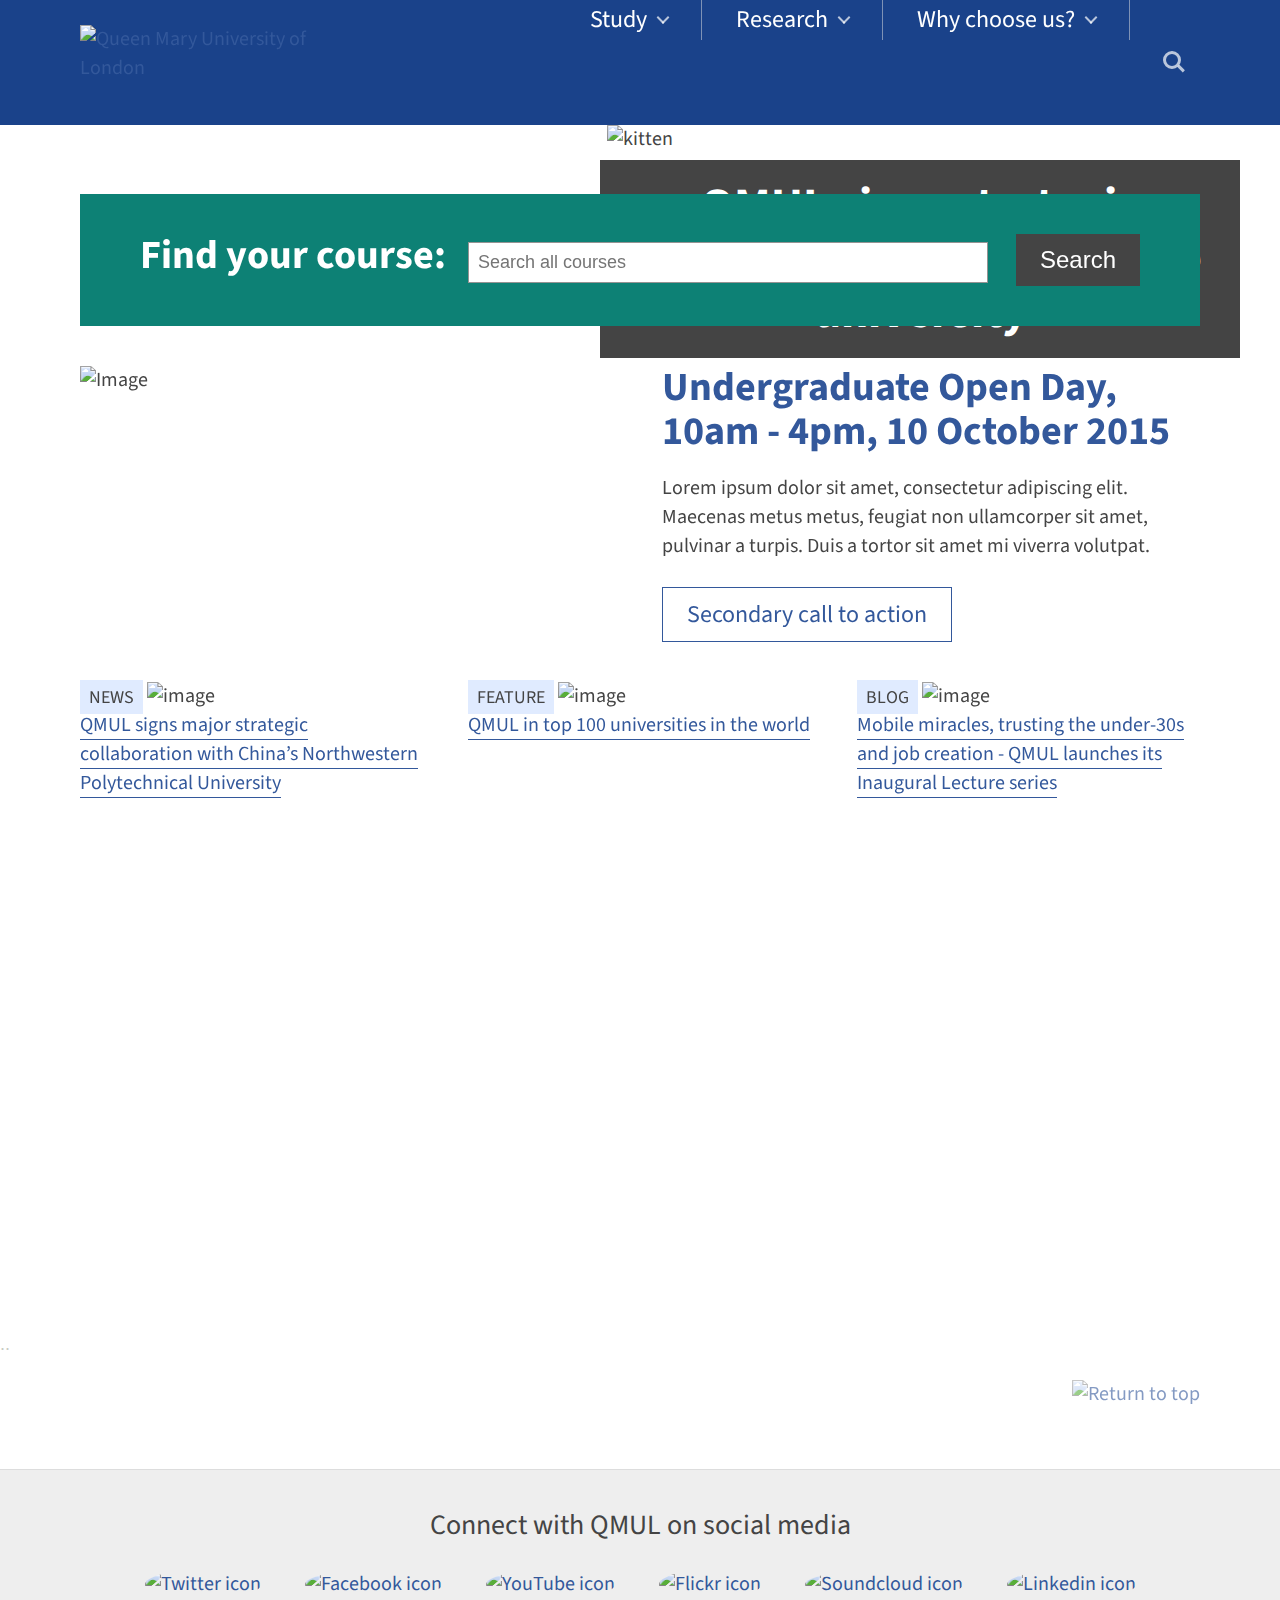
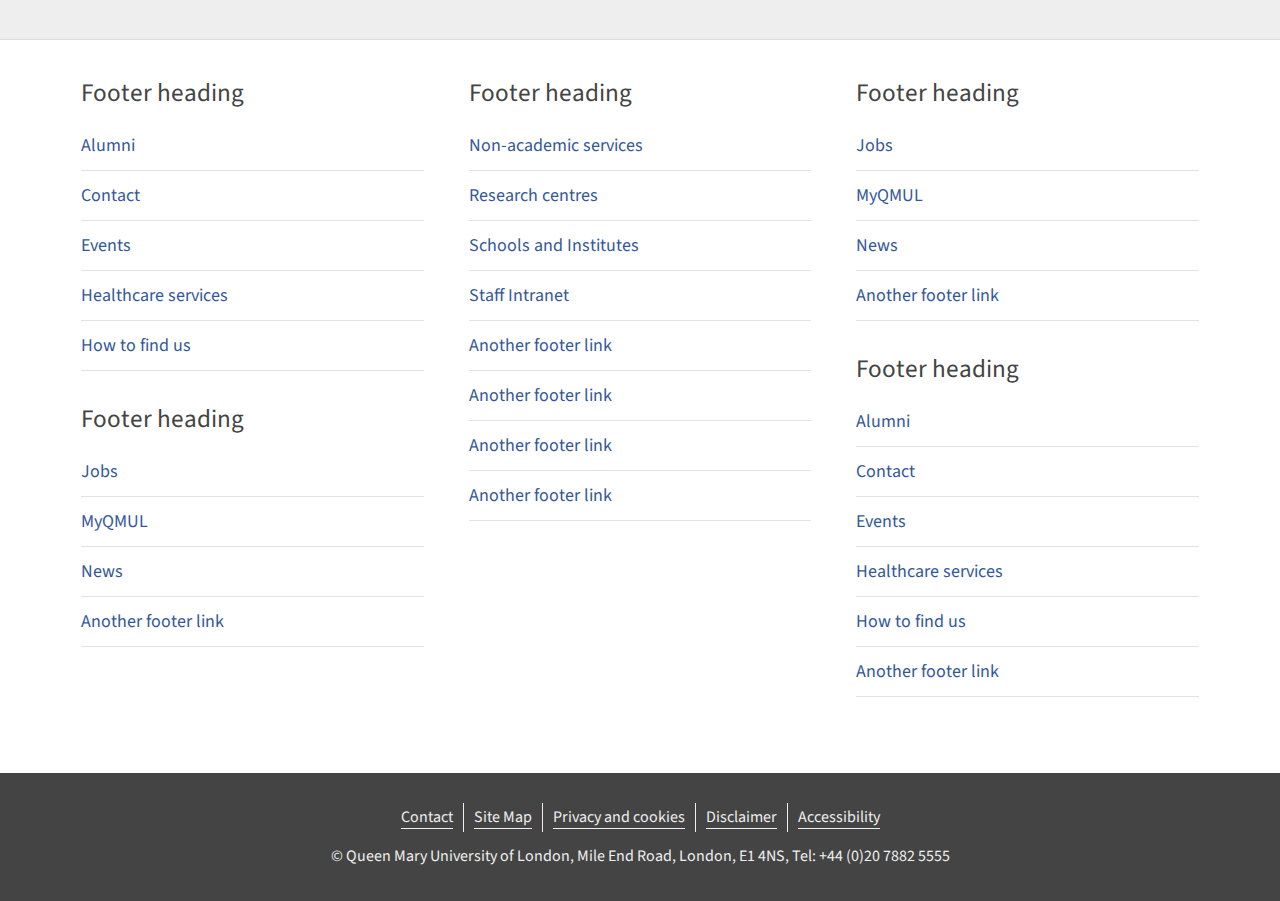
==== homepage.html @ b369ef47 "Latest uploads" ====
<!doctype html>
<html lang="en" class="no-js">
<head>
	<meta charset="UTF-8">
	<meta name="viewport" content="width=device-width, initial-scale=1">
    <link rel="stylesheet" href="css/style.css">
    <link href='http://fonts.googleapis.com/css?family=Source+Sans+Pro' rel='stylesheet' type='text/css'>
	<script src="js/modernizr.js"></script> <!-- Modernizr -->
	<title>Homepage (SASS)</title>
    <script type="text/javascript">
		function toggleDiv(divId) {
		   $("#"+divId).toggle();
		}
	</script>
</head>
<body class="nav-is-fixed">
	<header class="cd-main-header">
        <a class="cd-logo" href="http://www.qmul.ac.uk"><img src="http://www.qmul.ac.uk/assets2012/images/logo.png" alt="Queen Mary University of London" /></a>
        <ul class="cd-header-buttons">
            <li><a class="cd-search-trigger" href="#cd-search">Search<span></span></a></li>
            <li><a class="cd-nav-trigger" href="#cd-primary-nav">Menu<span></span></a></li>
        </ul>
	</header>
    
    <section class="home-hero-image">
        <img src="images/hero-1.jpg" alt="kitten" />
        <div class="overlay">
            <h1><a href="#">QMUL signs strategic collaboration with Chinese university</a></h1>
        </div>
    </section>

	<main class="cd-main-content">
		<div class="contentElement">
            <div class="content">
                
                <div class="row">
                    <div class="twelve column home-course-search highlight">
                        <h2>Find your course:</h2>
                        <form method="link" action="http://www.qmul.ac.uk/undergraduate/coursefinder/index.html">
                            <label for="ugsearch">Search courses:</label>
                            <input type="text" value="" placeholder="Search all courses" name="s" id="ugsearch" class="course-search" alt="Search all courses">
                            <input type="submit" value="Search" class="button">
                        </form>
                    </div>
                </div>
                
                <div class="row">
                    <div class="one-half column noPad">
                        <figure class="full-width noMargin">
                            <img src="images/primary-cta-1.jpg" alt="Image" class="noMargin" />
                        </figure>
                    </div>
                    <div class="one-half column noPad">
                        <h2><a href="#">Undergraduate Open Day, 10am - 4pm, 10 October 2015</a></h2>
                        <p>Lorem ipsum dolor sit amet, consectetur adipiscing elit. Maecenas metus metus, feugiat non ullamcorper sit amet, pulvinar a turpis. Duis a tortor sit amet mi viverra volutpat.</p>
                        <p><a href="#" class="button-secondary">Secondary call to action</a></p>
                    </div>
                </div>
                
                <div class="row home-news">
                    <div class="one-third column noPad">
                        <h3>News</h3>
                        <img src="images/landing-1.jpg" alt="image" />
                        <p><a href="#">QMUL signs major strategic collaboration with China’s Northwestern Polytechnical University</a></p>
                    </div>
                    <div class="one-third column noPad">
                        <h3>Feature</h3>
                        <img src="images/landing-2.jpg" alt="image" />
                        <p><a href="#">QMUL in top 100 universities in the world</a></p>
                    </div>
                    <div class="one-third column noPad">
                        <h3>Blog</h3>
                        <img src="images/landing-3.jpg" alt="image" />
                        <p><a href="#">Mobile miracles, trusting the under-30s and job creation - QMUL launches its Inaugural Lecture series</a></p>
                    </div>
                </div>
                
                <div class="row">
                    <div class="two-thirds column noPad">
                        <div class="contentVideo noFloat">
                            <div class="video-container">
                                <iframe width="960" height="540" title="A day in the life of Queen Mary" src="//www.youtube.com/embed/BMjLGLX5FTM?rel=0" allowfullscreen="allowfullscreen">Your browser does not support iframes.</iframe>
                            </div>
                        </div>
                    </div>
                    <div class="one-third column noPad">
                        
                    </div>
                </div>
                
                <div class="rtt">
                    <a class="scroll" href="#top"><img alt="Return to top" src="http://www.qmul.ac.uk/assets2013/images/top.png"></a>
                </div>
            </div>
        </div>
	</main>

	<div class="cd-overlay"></div>
    
	<nav class="cd-nav">
		<ul id="cd-primary-nav" class="cd-primary-nav is-fixed">
            
            <li class="has-children">
				<a href="content.html">Study</a>
				<ul class="cd-secondary-nav three-column-list is-hidden">
                    <li class="go-back"><a href="#0">Previous</a></li>
					<li class="see-all"><a href="content.html">Study subjects</a></li>
                    <li><a href="content.html">Astronomy and astrophysics</a></li>
                    <li><a href="content.html">Biological and biomedical sciences</a></li>
                    <li><a href="content.html">Business and management</a></li>
                    <li><a href="content.html">Chemical sciences</a></li>
                    <li><a href="content.html">Comparative literature</a></li>
                    <li><a href="content.html">Computer science</a></li>
                    <li><a href="content.html">Dentistry</a></li>
                    <li><a href="content.html">Design</a></li>
                    <li><a href="content.html">Drama</a></li>
                    <li><a href="content.html">Economics and finance</a></li>
                    <li><a href="content.html">Electronic engineering, telecommunications, music and audio systems</a></li>
                    <li><a href="content.html">Engineering</a></li>
                    <li><a href="content.html">English</a></li>
                    <li><a href="content.html">Film studies</a></li>
                    <li><a href="content.html">Geography and environmental science</a></li>
                    <li><a href="content.html">Global health</a></li>
                    <li><a href="content.html">History</a></li>
                    <li><a href="content.html">Information technology management for business</a></li>
                    <li><a href="content.html">Languages and cultures</a></li>
                    <li><a href="content.html">Law</a></li>
                    <li><a href="content.html">Linguistics</a></li>
                    <li><a href="content.html">Materials science and engineering</a></li>
                    <li><a href="content.html">Mathematical sciences</a></li>
                    <li><a href="content.html">Medicine</a></li>
                    <li><a href="content.html">Multimedia and arts technology</a></li>
                    <li><a href="content.html">Physics</a></li>
                    <li><a href="content.html">Politics and international relations</a></li>
                    <li><a href="content.html">Psychology and neuroscience</a></li>
                    <li><a href="content.html">Statistics</a></li>
				</ul>
			</li>
            
            <li class="has-children">
				<a href="content.html">Research</a>
				<ul class="cd-secondary-nav three-column-list is-hidden">
                    <li class="go-back"><a href="#0">Previous</a></li>
					<li class="see-all"><a href="content.html">Research subjects</a></li>
                    <li><a href="content.html">Astronomy and astrophysics</a></li>
                    <li><a href="content.html">Biological and biomedical sciences</a></li>
                    <li><a href="content.html">Business and management</a></li>
                    <li><a href="content.html">Chemical sciences</a></li>
                    <li><a href="content.html">Comparative literature</a></li>
                    <li><a href="content.html">Computer science</a></li>
                    <li><a href="content.html">Dentistry</a></li>
                    <li><a href="content.html">Design</a></li>
                    <li><a href="content.html">Drama</a></li>
                    <li><a href="content.html">Economics and finance</a></li>
                    <li><a href="content.html">Electronic engineering, telecommunications, music and audio systems</a></li>
                    <li><a href="content.html">Engineering</a></li>
                    <li><a href="content.html">English</a></li>
                    <li><a href="content.html">Film studies</a></li>
                    <li><a href="content.html">Geography and environmental science</a></li>
                    <li><a href="content.html">Global health</a></li>
                    <li><a href="content.html">History</a></li>
                    <li><a href="content.html">Information technology management for business</a></li>
                    <li><a href="content.html">Languages and cultures</a></li>
                    <li><a href="content.html">Law</a></li>
                    <li><a href="content.html">Linguistics</a></li>
                    <li><a href="content.html">Materials science and engineering</a></li>
                    <li><a href="content.html">Mathematical sciences</a></li>
                    <li><a href="content.html">Medicine</a></li>
                    <li><a href="content.html">Multimedia and arts technology</a></li>
                    <li><a href="content.html">Physics</a></li>
                    <li><a href="content.html">Politics and international relations</a></li>
                    <li><a href="content.html">Psychology and neuroscience</a></li>
                    <li><a href="content.html">Statistics</a></li>
				</ul>
			</li>
            
            <li class="has-children">
				<a href="content.html">Why choose us?</a>
				<ul class="cd-secondary-nav oneColumn is-hidden">
                    <li class="go-back"><a href="#0">Previous</a></li>
					<li class="see-all"><a href="content.html">Reasons to choose us</a></li>
                    <div class="navPromo">
                        <a href="#"><img alt="Students by the canal" src="http://www.qmul.ac.uk/images/undergrad/64206.jpg"></a>
                        <p><a href="#">Join us at our open day</a><br />26 and 27 June</p>
                    </div>
                    <li><a href="content.html">Rankings and reputation</a></li>
                    <li><a href="content.html">Research excellence</a></li>
                    <li><a href="content.html">International focus</a></li>
                    <li><a href="content.html">Career success</a></li>
                    <li><a href="content.html">Student life</a></li>
                    <li><a href="content.html">Support and funding</a></li>
                    <li><a href="content.html">Our campus</a></li>
                    <li><a href="content.html">London location</a></li>
				</ul>
			</li>
		</ul> <!-- primary-nav -->
	</nav> <!-- cd-nav -->

	<div id="cd-search" class="cd-search">
		<form>
			<input type="search" placeholder="Search...">
		</form>
	</div>
    
    <div class="footerWrapper">
        
        <div class="socialWrapper">
            <header>
                <h1>Connect with QMUL on social media</h1>
            </header>
            
            <ul>
                <li><a class="t" href="http://twitter.com/QMUL/"><img src="images/icons/64-twitter.png" alt="Twitter icon" /></a></li>
                <li><a class="fb" href="http://www.facebook.com/QMLnews/"><img src="images/icons/64-facebook.png" alt="Facebook icon" /></a></li>
                <li><a class="yt" href="#"><img src="images/icons/64-youtube.png" alt="YouTube icon" /></a></li>
                <li><a class="f" href="#"><img src="images/icons/64-flickr.png" alt="Flickr icon" /></a></li>
                <li><a class="i" href="#"><img src="images/icons/64-instagram.png" alt="Soundcloud icon" /></a></li>
                <li><a class="li last" href="#"><img src="images/icons/64-linkedin.png" alt="Linkedin icon" /></a></li>
            </ul>
        </div>
        
        <div class="fa-footer">
            <div class="row">
                <div class="one-third column noPad">
                    <h3>Footer heading</h3>
                    <ul>
                        <li><a href="#">Alumni</a></li>
                        <li><a href="#">Contact</a></li>
                        <li><a href="#">Events</a></li>
                        <li><a href="#">Healthcare services</a></li>
                        <li><a href="#">How to find us</a></li>
                    </ul>
                    <h3>Footer heading</h3>
                    <ul>
                        <li><a href="#">Jobs</a></li>
                        <li><a href="#">MyQMUL</a></li>
                        <li><a href="#">News</a></li>
                        <li><a href="#">Another footer link</a></li>
                    </ul>
                </div>
                <div class="one-third column noPad">
                    <h3>Footer heading</h3>
                    <ul>
                        <li><a href="#">Non-academic services</a></li>
                        <li><a href="#">Research centres</a></li>
                        <li><a href="#">Schools and Institutes</a></li>
                        <li><a href="#">Staff Intranet</a></li>
                        <li><a href="#">Another footer link</a></li>
                        <li><a href="#">Another footer link</a></li>
                        <li><a href="#">Another footer link</a></li>
                        <li><a href="#">Another footer link</a></li>
                    </ul>
                </div>
                <div class="one-third column noPad last">
                    <h3>Footer heading</h3>
                    <ul>
                        <li><a href="#">Jobs</a></li>
                        <li><a href="#">MyQMUL</a></li>
                        <li><a href="#">News</a></li>
                        <li><a href="#">Another footer link</a></li>
                    </ul>
                    <h3>Footer heading</h3>
                    <ul>
                        <li><a href="#">Alumni</a></li>
                        <li><a href="#">Contact</a></li>
                        <li><a href="#">Events</a></li>
                        <li><a href="#">Healthcare services</a></li>
                        <li><a href="#">How to find us</a></li>
                        <li><a href="#">Another footer link</a></li>
                    </ul>
                </div>
            </div>
        </div>
        
        <footer>
            <div class="footerLinks">
				<ul>
					<li><a href="#">Contact</a></li>
                    <li><a href="http://www.qmul.ac.uk/site/sitemap/" title="Detailed site map">Site Map</a></li>
					<li><a href="http://www.qmul.ac.uk/site/privacy/" title="Privacy and data protection statement">Privacy and cookies</a></li>
					<li><a href="http://www.qmul.ac.uk/site/disclaimer/" title="Disclaimer">Disclaimer</a></li>
					<li class="last"><a href="http://www.qmul.ac.uk/site/accessibility/" title="Disability and accessibility statement">Accessibility</a></li>
				</ul>
                <p>&copy; Queen Mary University of London, Mile End Road, London, E1 4NS, Tel: +44 (0)20 7882 5555</p>
			</div>
		</footer>
	</div>
    
<script src="js/jquery-2.1.1.js"></script>
<script src="//code.jquery.com/ui/1.11.4/jquery-ui.js"></script>
<script src="js/jquery.mobile.custom.min.js"></script>
<script src="js/main.js"></script> <!-- Resource jQuery -->
<script>
$(window).scroll(function() {
if ($(this).scrollTop() > 40){  
    $('.cd-main-header').addClass("sticky");
    $('.cd-logo img').attr('src', 'images/logo-sticky.png');
}
else{
    $('.cd-main-header').removeClass("sticky");
    $('.cd-logo img').attr('src', 'images/logo.png');
  }
});
</script>
</body>
</html>
---- css/style.css ----
@charset "UTF-8";
/* IMPORT */
/* ----------------------------------------- */
/* http://meyerweb.com/eric/tools/css/reset/ 
   v2.0 | 20110126
   License: none (public domain)
*/
html, body, div, span, applet, object, iframe,
h1, h2, h3, h4, h5, h6, p, blockquote, pre,
a, abbr, acronym, address, big, cite, code,
del, dfn, em, img, ins, kbd, q, s, samp,
small, strike, strong, sub, sup, tt, var,
b, u, i, center,
dl, dt, dd, ol, ul, li,
fieldset, form, label, legend,
table, caption, tbody, tfoot, thead, tr, th, td,
article, aside, canvas, details, embed,
figure, figcaption, footer, header, hgroup,
menu, nav, output, ruby, section, summary,
time, mark, audio, video {
  margin: 0;
  padding: 0;
  border: 0;
  font-size: 100%;
  font: inherit;
  vertical-align: baseline; }

/* HTML5 display-role reset for older browsers */
article, aside, details, figcaption, figure,
footer, header, hgroup, menu, nav, section, main {
  display: block; }

body {
  line-height: 1; }

ol, ul {
  list-style: none; }

blockquote, q {
  quotes: none; }

blockquote:before, blockquote:after,
q:before, q:after {
  content: '';
  content: none; }

table {
  border-collapse: collapse;
  border-spacing: 0; }

/* ----------------------------------------- */
/* -------------------------------- 
Primary style
-------------------------------- */
@media only screen and (max-width: 1079px) {
  body.nav-on-left.overflow-hidden {
    overflow: hidden; } }
/* -------------------------------- 
Main components 
-------------------------------- */
.cd-main-content, .cd-main-header {
  /* Force Hardware Acceleration in WebKit */
  -webkit-transform: translateZ(0);
  -moz-transform: translateZ(0);
  -ms-transform: translateZ(0);
  -o-transform: translateZ(0);
  transform: translateZ(0);
  will-change: transform; }

/* Move content and header when off-canvas nav slides out */
.cd-main-content, .cd-main-header, .jumpMenu, .pageHeader, .hero-image {
  position: relative;
  -webkit-transition: -webkit-transform 0.3s;
  -moz-transition: -moz-transform 0.3s;
  transition: transform 0.3s; }

@media only screen and (min-width: 650px) and (max-width: 1079px) {
  .cd-main-content.nav-is-visible, .cd-main-header.nav-is-visible, .jumpMenu.nav-is-visible, .pageHeader.nav-is-visible, .hero-image.nav-is-visible {
    -webkit-transform: translateX(-500px);
    -moz-transform: translateX(-500px);
    -ms-transform: translateX(-500px);
    -o-transform: translateX(-500px);
    transform: translateX(-500px); } }
@media only screen and (min-width: 200px) and (max-width: 649px) {
  .cd-main-content.nav-is-visible, .cd-main-header.nav-is-visible, .jumpMenu.nav-is-visible, .pageHeader.nav-is-visible, .hero-image.nav-is-visible {
    -webkit-transform: translateX(-260px);
    -moz-transform: translateX(-260px);
    -ms-transform: translateX(-260px);
    -o-transform: translateX(-260px);
    transform: translateX(-260px); } }
.cd-main-content {
  background: transparent;
  min-height: 100vh;
  z-index: 2; }

/* ---------------------------- */
/* HEADER */
/* ---------------------------- */
.cd-main-header {
  height: 65px;
  background: #1a428a;
  z-index: 3; }

.nav-is-fixed .cd-main-header {
  /* add .nav-is-fixed class to body if you want a fixed navigation on > 1080px */
  position: fixed;
  top: 0;
  left: 0;
  width: 100%; }

@media only screen and (min-width: 1080px) {
  .cd-main-header {
    height: 125px; }

  /* Adding fixed nav on scroll */
  .sticky {
    height: 60px;
    transition: all 0.4s ease; }

  .sticky .cd-primary-nav {
    padding-top: 10px;
    transition: all 0.4s ease; }

  .sticky .cd-logo {
    top: 10px;
    width: 50px;
    transition: all 0.4s ease; }

  .sticky .cd-header-buttons {
    top: 10px;
    transition: all 0.4s ease; }

  .cd-main-header::after {
    clear: both;
    content: "";
    display: table; } }
/* ---------------------------- */
/* LOGO */
/* ---------------------------- */
.cd-logo {
  position: absolute;
  top: 12px;
  left: 1em;
  width: 160px; }

.cd-logo img {
  display: block; }

@media only screen and (min-width: 480px) {
  .cd-logo {
    left: 2em; } }
@media only screen and (min-width: 1080px) {
  .cd-logo {
    top: 25px;
    left: 4em;
    width: 280px;
    /*transition: all 0.4s ease;*/ } }
@media only screen and (min-width: 1300px) {
  .cd-logo {
    left: 8em; } }
@media only screen and (min-width: 1500px) {
  .cd-logo {
    left: 12em; } }
/* ---------------------------- */
/* SEARCH & MENU BUTTONS */
/* ---------------------------- */
.cd-header-buttons {
  position: absolute;
  display: inline-block;
  top: 10px;
  right: 1em; }

.cd-header-buttons li {
  display: inline-block; }

@media only screen and (min-width: 480px) {
  .cd-header-buttons {
    right: 2em; } }
@media only screen and (min-width: 1080px) {
  .cd-header-buttons {
    top: 40px;
    right: 4em;
    /*transition: all 0.4s ease;*/ } }
@media only screen and (min-width: 1300px) {
  .cd-header-buttons {
    right: 8em; } }
@media only screen and (min-width: 1500px) {
  .cd-header-buttons {
    right: 12em; } }
.cd-search-trigger, .cd-nav-trigger {
  position: relative;
  display: block;
  width: 44px;
  height: 44px;
  overflow: hidden;
  white-space: nowrap;
  /* hide text */
  color: transparent;
  z-index: 3; }

.cd-search-trigger:hover, .cd-nav-trigger:hover {
  color: transparent; }

/* ---------------------------- */
/* SEARCH ICON */
/* ---------------------------- */
.cd-search-trigger::before, .cd-search-trigger::after {
  /* search icon */
  content: '';
  position: absolute;
  -webkit-transition: opacity 0.3s;
  -moz-transition: opacity 0.3s;
  transition: opacity 0.3s;
  /* Force Hardware Acceleration in WebKit */
  -webkit-transform: translateZ(0);
  -moz-transform: translateZ(0);
  -ms-transform: translateZ(0);
  -o-transform: translateZ(0);
  transform: translateZ(0);
  -webkit-backface-visibility: hidden;
  backface-visibility: hidden; }

.cd-search-trigger::before {
  /* lens */
  top: 11px;
  left: 11px;
  width: 18px;
  height: 18px;
  border-radius: 50%;
  border: 3px solid #fff;
  -webkit-transition: border 0.3s;
  -moz-transition: border 0.3s;
  transition: border 0.3s; }

@media only screen and (min-width: 1080px) {
  .cd-search-trigger::before {
    border: 3px solid rgba(255, 255, 255, 0.7); }

  .cd-search-trigger:hover::before {
    border: 3px solid #fff;
    -webkit-transition: border 0.3s;
    -moz-transition: border 0.3s;
    transition: border 0.3s; } }
.cd-search-trigger::after {
  /* handle */
  height: 3px;
  width: 8px;
  background: #fff;
  bottom: 14px;
  right: 11px;
  -webkit-transform: rotate(45deg);
  -moz-transform: rotate(45deg);
  -ms-transform: rotate(45deg);
  -o-transform: rotate(45deg);
  transform: rotate(45deg);
  -webkit-transition: background 0.3s;
  -moz-transition: background 0.3s;
  transition: background 0.3s; }

@media only screen and (min-width: 1080px) {
  .cd-search-trigger::after {
    background: rgba(255, 255, 255, 0.7); }

  .cd-search-trigger:hover::after {
    background: #fff;
    -webkit-transition: background 0.3s;
    -moz-transition: background 0.3s;
    transition: background 0.3s; } }
.cd-search-trigger span {
  /* container for the X icon */
  position: absolute;
  height: 100%;
  width: 100%;
  top: 0;
  left: 0; }

.cd-search-trigger span::before, .cd-search-trigger span::after {
  /* close icon */
  content: '';
  position: absolute;
  display: inline-block;
  height: 3px;
  width: 22px;
  top: 50%;
  margin-top: -2px;
  left: 50%;
  margin-left: -11px;
  background: #fff;
  opacity: 0;
  /* Force Hardware Acceleration in WebKit */
  -webkit-transform: translateZ(0);
  -moz-transform: translateZ(0);
  -ms-transform: translateZ(0);
  -o-transform: translateZ(0);
  transform: translateZ(0);
  -webkit-backface-visibility: hidden;
  backface-visibility: hidden;
  -webkit-transition: opacity 0.3s, -webkit-transform 0.3s;
  -moz-transition: opacity 0.3s, -moz-transform 0.3s;
  transition: opacity 0.3s, transform 0.3s; }

@media only screen and (min-width: 1080px) {
  /*
  .cd-search-trigger span:hover::before, .cd-search-trigger span:hover::after{
      background: #c70151;
      -webkit-transition: background 0.3s;
      -moz-transition: background 0.3s;
      transition: background 0.3s;
  }
  */ }
.cd-search-trigger span::before {
  -webkit-transform: rotate(45deg);
  -moz-transform: rotate(45deg);
  -ms-transform: rotate(45deg);
  -o-transform: rotate(45deg);
  transform: rotate(45deg); }

.cd-search-trigger span::after {
  -webkit-transform: rotate(-45deg);
  -moz-transform: rotate(-45deg);
  -ms-transform: rotate(-45deg);
  -o-transform: rotate(-45deg);
  transform: rotate(-45deg); }

.cd-search-trigger.search-is-visible::before, .cd-search-trigger.search-is-visible::after {
  /* hide search icon */
  opacity: 0; }

.cd-search-trigger.search-is-visible span::before, .cd-search-trigger.search-is-visible span::after {
  /* show close icon */
  opacity: 1; }

.cd-search-trigger.search-is-visible span::before {
  -webkit-transform: rotate(135deg);
  -moz-transform: rotate(135deg);
  -ms-transform: rotate(135deg);
  -o-transform: rotate(135deg);
  transform: rotate(135deg); }

.cd-search-trigger.search-is-visible span::after {
  -webkit-transform: rotate(45deg);
  -moz-transform: rotate(45deg);
  -ms-transform: rotate(45deg);
  -o-transform: rotate(45deg);
  transform: rotate(45deg); }

/* ---------------------------- */
/* MENU ICON */
/* ---------------------------- */
.cd-nav-trigger span, .cd-nav-trigger span::before, .cd-nav-trigger span::after {
  /* hamburger icon in CSS */
  position: absolute;
  display: inline-block;
  height: 3px;
  width: 24px;
  background: #fff;
  -webkit-transition: background 0.3s;
  -moz-transition: background 0.3s;
  transition: background 0.3s; }

.cd-nav-trigger span {
  /* line in the center */
  position: absolute;
  top: 50%;
  right: 10px;
  margin-top: -2px;
  -webkit-transition: background 0.3s 0.3s;
  -moz-transition: background 0.3s 0.3s;
  transition: background 0.3s 0.3s; }

.cd-nav-trigger span::before, .cd-nav-trigger span::after {
  /* other 2 lines */
  content: '';
  right: 0;
  /* Force Hardware Acceleration in WebKit */
  -webkit-transform: translateZ(0);
  -moz-transform: translateZ(0);
  -ms-transform: translateZ(0);
  -o-transform: translateZ(0);
  transform: translateZ(0);
  -webkit-backface-visibility: hidden;
  backface-visibility: hidden;
  -webkit-transform-origin: 0% 50%;
  -moz-transform-origin: 0% 50%;
  -ms-transform-origin: 0% 50%;
  -o-transform-origin: 0% 50%;
  transform-origin: 0% 50%;
  -webkit-transition: -webkit-transform 0.3s 0.3s;
  -moz-transition: -moz-transform 0.3s 0.3s;
  transition: transform 0.3s 0.3s; }

.cd-nav-trigger span::before {
  /* menu icon top line */
  top: -6px; }

.cd-nav-trigger span::after {
  /* menu icon bottom line */
  top: 6px; }

.cd-nav-trigger.nav-is-visible span {
  /* hide line in the center */
  background: rgba(46, 50, 51, 0); }

.cd-nav-trigger.nav-is-visible span::before, .cd-nav-trigger.nav-is-visible span::after {
  /* keep visible other 2 lines */
  background: #fff; }

.cd-nav-trigger.nav-is-visible span::before {
  -webkit-transform: translateX(4px) translateY(-3px) rotate(45deg);
  -moz-transform: translateX(4px) translateY(-3px) rotate(45deg);
  -ms-transform: translateX(4px) translateY(-3px) rotate(45deg);
  -o-transform: translateX(4px) translateY(-3px) rotate(45deg);
  transform: translateX(4px) translateY(-3px) rotate(45deg); }

.cd-nav-trigger.nav-is-visible span::after {
  -webkit-transform: translateX(4px) translateY(2px) rotate(-45deg);
  -moz-transform: translateX(4px) translateY(2px) rotate(-45deg);
  -ms-transform: translateX(4px) translateY(2px) rotate(-45deg);
  -o-transform: translateX(4px) translateY(2px) rotate(-45deg);
  transform: translateX(4px) translateY(2px) rotate(-45deg); }

@media only screen and (min-width: 1080px) {
  .cd-nav-trigger {
    display: none; } }
/* ---------------------------- */
/* Primary nav off-canvas menu */
/* ---------------------------- */
.cd-primary-nav, .cd-primary-nav ul {
  position: fixed;
  top: 0;
  right: 0;
  height: 100%;
  width: 260px;
  background: #fff;
  overflow: auto;
  -webkit-overflow-scrolling: touch;
  z-index: 1;
  /* Force Hardware Acceleration in WebKit */
  -webkit-transform: translateZ(0);
  -moz-transform: translateZ(0);
  -ms-transform: translateZ(0);
  -o-transform: translateZ(0);
  transform: translateZ(0);
  -webkit-transform: translateX(0);
  -moz-transform: translateX(0);
  -ms-transform: translateX(0);
  -o-transform: translateX(0);
  transform: translateX(0);
  -webkit-transition: -webkit-transform 0.3s;
  -moz-transition: -moz-transform 0.3s;
  transition: transform 0.3s; }

@media only screen and (min-width: 650px) and (max-width: 1079px) {
  .cd-primary-nav, .cd-primary-nav ul {
    width: 500px; } }
.cd-primary-nav a, .cd-primary-nav ul a {
  display: block;
  padding: 10px 30px 10px 20px;
  border-bottom: 1px solid #e2e3df;
  -webkit-font-smoothing: antialiased;
  -moz-osx-font-smoothing: grayscale;
  -webkit-transform: translateZ(0);
  -moz-transform: translateZ(0);
  -ms-transform: translateZ(0);
  -o-transform: translateZ(0);
  transform: translateZ(0);
  will-change: transform, opacity;
  -webkit-transition: -webkit-transform 0.3s, opacity 0.3s;
  -moz-transition: -moz-transform 0.3s, opacity 0.3s;
  transition: transform 0.3s, opacity 0.3s; }

.cd-primary-nav.is-hidden, .cd-primary-nav ul.is-hidden {
  /* secondary navigations hidden by default */
  -webkit-transform: translateX(100%);
  -moz-transform: translateX(100%);
  -ms-transform: translateX(100%);
  -o-transform: translateX(100%);
  transform: translateX(100%); }

.cd-primary-nav.moves-out > li > a, .cd-primary-nav ul.moves-out > li > a {
  /* push the navigation items to the left - and lower down opacity - when secondary nav slides in */
  -webkit-transform: translateX(-100%);
  -moz-transform: translateX(-100%);
  -ms-transform: translateX(-100%);
  -o-transform: translateX(-100%);
  transform: translateX(-100%);
  opacity: 0; }

.cd-primary-nav .see-all a {
  /* different style for the See all button on mobile and tablet */
  font-weight: bold;
  font-size: 1.2em; }

@media only screen and (max-width: 1079px) {
  .cd-primary-nav {
    /* by default .cd-primary-nav is hidden - trick for iOS devices where you can see the navigation if you pull down */
    visibility: hidden;
    -webkit-transition: visibility 0s 0.3s;
    -moz-transition: visibility 0s 0.3s;
    transition: visibility 0s 0.3s; }

  .cd-primary-nav.nav-is-visible {
    visibility: visible;
    -webkit-transition: visibility 0s 0s;
    -moz-transition: visibility 0s 0s;
    transition: visibility 0s 0s; }

  .navPromo {
    width: 100%;
    float: none;
    padding: 1em;
    background: #eee;
    border-bottom: 1px solid #e2e3df; }

  .navPromo h1 {
    font-size: 1.3em; }

  .navPromo p {
    font-size: 0.9em;
    line-height: 1.3em;
    margin: 0; }

  .cd-primary-nav .navPromo a {
    width: 100%;
    margin: 0;
    padding: 0;
    border-bottom: 0;
    display: inline;
    font-weight: bold; }

  .cd-primary-nav .navPromo img {
    margin-bottom: 5px; } }
/* ---------------------------- */
/* Primary nav - big screen */
/* ---------------------------- */
@media only screen and (min-width: 1080px) {
  .cd-primary-nav {
    position: static;
    padding: 42px 7em 0 0;
    height: auto;
    width: auto;
    float: right;
    overflow: visible;
    background: transparent;
    /*transition: all 0.4s ease;*/ }

  .cd-primary-nav::after {
    clear: both;
    content: "";
    display: table; }

  .cd-primary-nav.moves-out > li > a {
    /* reset mobile style */
    -webkit-transform: translateX(0);
    -moz-transform: translateX(0);
    -ms-transform: translateX(0);
    -o-transform: translateX(0);
    transform: translateX(0);
    opacity: 1; }

  .cd-primary-nav ul {
    position: static;
    height: auto;
    width: auto;
    background: transparent;
    overflow: visible;
    z-index: 3; }

  .cd-primary-nav ul.is-hidden {
    /* reset mobile style */
    -webkit-transform: translateX(0);
    -moz-transform: translateX(0);
    -ms-transform: translateX(0);
    -o-transform: translateX(0);
    transform: translateX(0); }

  .cd-primary-nav ul.moves-out > li > a {
    /* reset mobile style */
    -webkit-transform: translateX(0);
    -moz-transform: translateX(0);
    -ms-transform: translateX(0);
    -o-transform: translateX(0);
    transform: translateX(0);
    opacity: 1; }

  .cd-primary-nav > li {
    float: left;
    margin-left: 1em;
    border-right: 1px solid rgba(225, 225, 225, 0.5);
    padding-right: 1em;
    font-size: 1.2em; }

  .cd-primary-nav > li > a {
    /* main navigation buttons style */
    position: relative;
    display: inline-block;
    height: 40px;
    line-height: 40px;
    padding: 0 10px;
    color: #fff;
    overflow: visible;
    border-bottom: none;
    -webkit-transition: box-shadow 0.3s;
    -moz-transition: box-shadow 0.3s;
    transition: box-shadow 0.3s; }

  .cd-primary-nav > li > a:hover {
    /*color: #c70151;*/
    box-shadow: inset 0 -2px 0 #fff;
    -webkit-transition: box-shadow 0.3s;
    -moz-transition: box-shadow 0.3s;
    transition: box-shadow 0.3s; }

  .cd-primary-nav > li > a.selected {
    color: #fff;
    box-shadow: inset 0 -2px 0 #fff; }

  .cd-primary-nav .go-back, .cd-primary-nav .see-all {
    display: none; }

  .cd-primary-nav .cd-secondary-nav {
    /* dropdown menu style */
    position: absolute;
    top: 125px;
    width: 100vw;
    background: #fff;
    padding: 30px 4em 70px;
    -webkit-transform: translateX(0);
    -moz-transform: translateX(0);
    -ms-transform: translateX(0);
    -o-transform: translateX(0);
    transform: translateX(0);
    -webkit-transition: opacity .3s 0s, visibility 0s 0s;
    -moz-transition: opacity .3s 0s, visibility 0s 0s;
    transition: opacity .3s 0s, visibility 0s 0s; }

  .sticky .cd-primary-nav .cd-secondary-nav {
    top: 60px; }

  .cd-primary-nav .cd-secondary-nav::after {
    clear: both;
    content: "";
    display: table; }

  .cd-primary-nav .cd-secondary-nav.is-hidden {
    opacity: 0;
    visibility: hidden;
    -webkit-transition: opacity .3s 0s, visibility 0s .3s;
    -moz-transition: opacity .3s 0s, visibility 0s .3s;
    transition: opacity .3s 0s, visibility 0s .3s; }

  .cd-primary-nav .cd-secondary-nav > .see-all {
    /* this is the BIG See all button at the bottom of the dropdown menu */
    display: block;
    width: 100%;
    border-right: 0; }

  .cd-primary-nav .cd-secondary-nav > .see-all a {
    width: 100%;
    font-size: 2.4rem;
    font-weight: normal;
    line-height: 1em;
    background-color: #fff;
    /* reset some inherited style */
    border-bottom: none;
    margin: 0 0 20px;
    padding: 0;
    -webkit-transition: color 0.2s, background 0.2s, border 0.2s;
    -moz-transition: color 0.2s, background 0.2s, border 0.2s;
    transition: color 0.2s, background 0.2s, border 0.2s; }

  .cd-primary-nav .cd-secondary-nav > li {
    /* change the height to your needs - you can even set height: auto */
    height: auto;
    /* here you set the number of columns - use width percentage */
    width: 23%;
    float: left;
    margin-right: 2.66%;
    /*border-right: 1px solid #e2e3df;*/
    -webkit-overflow-scrolling: touch; }

  .cd-primary-nav .cd-secondary-nav > li:last-child {
    border-right: 0; }

  .cd-primary-nav .oneColumn li {
    height: auto;
    width: 35%;
    float: left;
    margin-right: 0;
    border-right: 0; }

  .cd-primary-nav .oneColumn li a {
    width: 90%; }

  .three-column-list {
    -webkit-column-count: 3;
    -moz-column-count: 3;
    column-count: 3;
    -webkit-column-gap: 2em;
    -moz-column-gap: 2em;
    column-gap: 2em; }

  .cd-primary-nav .three-column-list li, .cd-primary-nav .two-column-list li {
    float: none;
    width: 100%; }

  .cd-primary-nav .cd-secondary-nav > li:nth-child(4n+2) {
    /* +2 because we have 2 list items with display:none */
    margin-right: 0;
    border-right: none; }

  .cd-primary-nav .cd-secondary-nav > li > a.nav-heading {
    /* secondary nav title */
    color: #444;
    font-weight: normal;
    font-size: 1.4rem;
    margin-bottom: .6em;
    border-bottom: 0; }

  .cd-primary-nav .cd-secondary-nav > li > a.nav-heading:hover {
    color: #c70151; }

  .cd-primary-nav .cd-secondary-nav a {
    border-bottom: 1px solid #e2e3df;
    color: #33589b;
    font-size: 1.2rem;
    line-height: 1.1em;
    padding: 10px 0; }

  .cd-primary-nav .cd-secondary-nav a:hover {
    color: #c70151; }

  .cd-primary-nav .cd-secondary-nav ul {
    /* Force Hardware Acceleration in WebKit */
    -webkit-transform: translateZ(0);
    -moz-transform: translateZ(0);
    -ms-transform: translateZ(0);
    -o-transform: translateZ(0);
    transform: translateZ(0); }

  .cd-primary-nav .cd-secondary-nav ul ul {
    /* tertiary navigation */
    position: absolute;
    top: 0;
    left: 0;
    height: 100%;
    width: 100%; }

  .cd-primary-nav .cd-secondary-nav ul ul.is-hidden {
    -webkit-transform: translateX(100%);
    -moz-transform: translateX(100%);
    -ms-transform: translateX(100%);
    -o-transform: translateX(100%);
    transform: translateX(100%); }

  .cd-primary-nav .cd-secondary-nav ul ul .go-back {
    display: block; }

  .cd-primary-nav .cd-secondary-nav ul ul .go-back a {
    color: transparent; }

  .cd-primary-nav .cd-secondary-nav ul ul .see-all {
    display: block; }

  .cd-primary-nav .cd-secondary-nav .moves-out > li > a {
    /* push the navigation items to the left - and lower down opacity - when tertiary nav slides in */
    -webkit-transform: translateX(-100%);
    -moz-transform: translateX(-100%);
    -ms-transform: translateX(-100%);
    -o-transform: translateX(-100%);
    transform: translateX(-100%); }

  .navPromo {
    width: 25%;
    float: right;
    padding: 1em;
    background: #eee;
    border: 1px solid #e2e3df; }

  .navPromo h1 {
    font-size: 1.3em; }

  .navPromo p {
    font-size: 0.9em;
    line-height: 1.3em;
    margin: 0; }

  .cd-primary-nav .navPromo a {
    width: 100%;
    margin: 0;
    padding: 0;
    border-bottom: 0;
    display: inline;
    font-weight: bold; }

  .cd-primary-nav .navPromo img {
    margin-bottom: 5px; } }
@media only screen and (min-width: 1300px) {
  .cd-primary-nav {
    padding: 42px 11em 0 0; }

  .cd-primary-nav .cd-secondary-nav {
    padding: 30px 7em 70px; } }
@media only screen and (min-width: 1500px) {
  .cd-primary-nav {
    padding: 42px 15em 0 0; }

  .cd-primary-nav .cd-secondary-nav {
    padding: 30px 11em 70px; } }
/* ---------------------------- */
/* CSS arrows on menu items */
/* ---------------------------- */
.has-children > a, .go-back a {
  position: relative; }

.has-children > a::before, .has-children > a::after, .go-back a::before, .go-back a::after {
  /* arrow icon in CSS - for element with nested unordered lists */
  content: '';
  position: absolute;
  top: 50%;
  margin-top: -1px;
  display: inline-block;
  height: 2px;
  width: 10px;
  background: #464c4e;
  -webkit-backface-visibility: hidden;
  backface-visibility: hidden; }

.has-children > a::before, .go-back a::before {
  -webkit-transform: rotate(45deg);
  -moz-transform: rotate(45deg);
  -ms-transform: rotate(45deg);
  -o-transform: rotate(45deg);
  transform: rotate(45deg); }

.has-children > a::after, .go-back a::after {
  -webkit-transform: rotate(-45deg);
  -moz-transform: rotate(-45deg);
  -ms-transform: rotate(-45deg);
  -o-transform: rotate(-45deg);
  transform: rotate(-45deg); }

@media only screen and (min-width: 1080px) {
  .has-children > a::before, .has-children > a::after, .go-back a::before, .go-back a::after {
    background: #c9cbc4; }

  .has-children > a:hover::before, .has-children > a:hover::after, .go-back a:hover::before, .go-back a:hover::after {
    background: #69aa6f; } }
.has-children > a {
  padding-right: 40px; }

.has-children > a::before, .has-children > a::after {
  /* arrow goes on the right side - children navigation */
  right: 20px;
  -webkit-transform-origin: 9px 50%;
  -moz-transform-origin: 9px 50%;
  -ms-transform-origin: 9px 50%;
  -o-transform-origin: 9px 50%;
  transform-origin: 9px 50%; }

.cd-primary-nav .go-back a {
  padding-left: 40px; }

.cd-primary-nav .go-back a::before, .cd-primary-nav .go-back a::after {
  /* arrow goes on the left side - go back button */
  left: 20px;
  -webkit-transform-origin: 1px 50%;
  -moz-transform-origin: 1px 50%;
  -ms-transform-origin: 1px 50%;
  -o-transform-origin: 1px 50%;
  transform-origin: 1px 50%; }

@media only screen and (min-width: 1080px) {
  .has-children > a::before, .has-children > a::after {
    right: 15%; }

  .cd-primary-nav > .has-children > a {
    /* main navigation arrows on larger devices */
    padding-right: 30px !important; }

  .cd-primary-nav > .has-children > a::before, .cd-primary-nav > .has-children > a::after {
    width: 9px;
    -webkit-transform-origin: 50% 50%;
    -moz-transform-origin: 50% 50%;
    -ms-transform-origin: 50% 50%;
    -o-transform-origin: 50% 50%;
    transform-origin: 50% 50%;
    background: rgba(255, 255, 255, 0.7);
    -webkit-backface-visibility: hidden;
    backface-visibility: hidden;
    -webkit-transition: width 0.3s, -webkit-transform 0.3s, background 0.3s;
    -moz-transition: width 0.3s, -moz-transform 0.3s, background 0.3s;
    transition: width 0.3s, transform 0.3s, background 0.3s; }

  .cd-primary-nav > .has-children > a:hover::before, .cd-primary-nav > .has-children > a:hover::after {
    background: #fff;
    -webkit-transition: background 0.3s;
    -moz-transition: background 0.3s;
    transition: background 0.3s; }

  .cd-primary-nav > .has-children > a::before {
    right: 12px; }

  .cd-primary-nav > .has-children > a::after {
    right: 7px; }

  .cd-primary-nav > .has-children > a.selected::before, .cd-primary-nav > .has-children > a.selected::after {
    width: 14px; }

  .cd-primary-nav > .has-children > a.selected::before {
    -webkit-transform: translateX(5px) rotate(-45deg);
    -moz-transform: translateX(5px) rotate(-45deg);
    -ms-transform: translateX(5px) rotate(-45deg);
    -o-transform: translateX(5px) rotate(-45deg);
    transform: translateX(5px) rotate(-45deg); }

  .cd-primary-nav > .has-children > a.selected::after {
    -webkit-transform: rotate(45deg);
    -moz-transform: rotate(45deg);
    -ms-transform: rotate(45deg);
    -o-transform: rotate(45deg);
    transform: rotate(45deg); }

  .cd-secondary-nav > .has-children > a::before, .cd-secondary-nav > .has-children > a::after {
    /* remove arrows on secondary nav titles */
    display: none; }

  .cd-primary-nav .go-back a {
    padding-left: 20px; }

  .cd-primary-nav .go-back a::before, .cd-primary-nav .go-back a::after {
    left: 1px; } }
/* ---------------------------- */
/* Search box */
/* ---------------------------- */
.cd-search {
  position: fixed;
  height: 50px;
  width: 100%;
  top: 65px;
  left: 0;
  z-index: 3;
  opacity: 0;
  visibility: hidden;
  -webkit-transition: opacity .3s 0s, visibility 0s .3s;
  -moz-transition: opacity .3s 0s, visibility 0s .3s;
  transition: opacity .3s 0s, visibility 0s .3s; }

.cd-search form {
  height: 100%;
  width: 100%; }

.cd-search input {
  border-radius: 0;
  border: none !important;
  background: #ffffff;
  height: 100%;
  width: 100% !important;
  padding: 0 1em !important;
  -webkit-appearance: none;
  -moz-appearance: none;
  -ms-appearance: none;
  -o-appearance: none;
  appearance: none; }

.cd-search input::-webkit-input-placeholder {
  color: #c9cbc4; }

.cd-search input::-moz-placeholder {
  color: #c9cbc4; }

.cd-search input:-moz-placeholder {
  color: #c9cbc4; }

.cd-search input:-ms-input-placeholder {
  color: #c9cbc4; }

.cd-search input:focus {
  outline: none; }

.cd-search.is-visible {
  opacity: 1;
  visibility: visible;
  -webkit-transition: opacity .3s 0s, visibility 0s 0s;
  -moz-transition: opacity .3s 0s, visibility 0s 0s;
  transition: opacity .3s 0s, visibility 0s 0s; }

@media only screen and (min-width: 1080px) {
  .cd-search {
    top: 100px;
    width: 30%;
    left: auto;
    right: 4em; }

  .content .cd-search input {
    padding: 0 2em;
    font-size: 3.2rem;
    font-weight: 300; } }
@media only screen and (min-width: 1300px) {
  .cd-search {
    right: 8em; } }
@media only screen and (min-width: 1500px) {
  .cd-search {
    right: 12em; } }
/* ---------------------------- */
/* Overlay */
/* ---------------------------- */
.cd-overlay {
  /* shadow layer visible when navigation is active */
  position: fixed;
  z-index: 2;
  height: 100%;
  width: 100%;
  top: 0;
  left: 0;
  cursor: pointer;
  background-color: rgba(0, 0, 0, 0.8);
  visibility: hidden;
  opacity: 0;
  -webkit-backface-visibility: hidden;
  backface-visibility: hidden;
  -webkit-transition: opacity 0.3s 0s, visibility 0s 0.3s, -webkit-transform 0.3s 0s;
  -moz-transition: opacity 0.3s 0s, visibility 0s 0.3s, -moz-transform 0.3s 0s;
  transition: opacity 0.3s 0s, visibility 0s 0.3s, transform 0.3s 0s; }

.cd-overlay.is-visible {
  opacity: 1;
  visibility: visible;
  -webkit-transition: opacity 0.3s 0s, visibility 0s 0s, -webkit-transform 0.3s 0s;
  -moz-transition: opacity 0.3s 0s, visibility 0s 0s, -moz-transform 0.3s 0s;
  transition: opacity 0.3s 0s, visibility 0s 0s, transform 0.3s 0s; }

@media only screen and (min-width: 200px) and (max-width: 649px) {
  .cd-overlay.is-visible {
    -webkit-transform: translateX(-260px);
    -moz-transform: translateX(-260px);
    -ms-transform: translateX(-260px);
    -o-transform: translateX(-260px);
    transform: translateX(-260px); }

  .cd-overlay.is-visible.search-is-visible, .nav-on-left .cd-overlay.is-visible.search-is-visible {
    -webkit-transform: translateX(0);
    -moz-transform: translateX(0);
    -ms-transform: translateX(0);
    -o-transform: translateX(0);
    transform: translateX(0); } }
@media only screen and (min-width: 650px) and (max-width: 1079px) {
  .cd-overlay.is-visible {
    -webkit-transform: translateX(-500px);
    -moz-transform: translateX(-500px);
    -ms-transform: translateX(-500px);
    -o-transform: translateX(-500px);
    transform: translateX(-500px); }

  .cd-overlay.is-visible.search-is-visible, .nav-on-left .cd-overlay.is-visible.search-is-visible {
    -webkit-transform: translateX(0);
    -moz-transform: translateX(0);
    -ms-transform: translateX(0);
    -o-transform: translateX(0);
    transform: translateX(0); } }
/* -------------------------------- 
support for no js 
-------------------------------- */
.no-js .cd-primary-nav {
  position: relative;
  height: auto;
  width: 100%;
  overflow: visible;
  visibility: visible;
  z-index: 2; }

.no-js .cd-search {
  position: relative;
  top: 0;
  opacity: 1;
  visibility: visible; }

@media only screen and (min-width: 1080px) {
  .no-js .cd-primary-nav {
    position: absolute;
    z-index: 3;
    display: inline-block;
    width: auto;
    top: 0;
    right: 150px;
    padding: 0; }

  .no-js .nav-is-fixed .cd-primary-nav {
    position: fixed; } }
.dataTables_wrapper {
  position: relative;
  min-height: 302px;
  clear: both;
  _height: 302px;
  zoom: 1;
  /* Feeling sorry for IE */ }

.dataTables_length {
  float: right;
  margin: 30px 20px 0; }

.dataTables_filter {
  padding: 20px 0.5em;
  background-color: #ddd; }

.dataTables_filter input {
  font-size: 0.8em;
  color: #444;
  margin-left: 0.5em; }

.dataTables_info {
  float: left;
  margin: 10px 0;
  font-size: 0.9em; }

.dataTables_wrapper .dataTables_paginate {
  float: right;
  text-align: right;
  padding-top: 0.25em; }

.dataTables_wrapper .dataTables_paginate .paginate_button {
  box-sizing: border-box;
  display: inline-block;
  min-width: 1.5em;
  padding: 0.5em 1em;
  margin-left: 2px;
  text-align: center;
  text-decoration: none !important;
  cursor: pointer;
  *cursor: hand;
  color: #333 !important;
  border: 1px solid transparent; }

.dataTables_wrapper .dataTables_paginate .paginate_button.current, .dataTables_wrapper .dataTables_paginate .paginate_button.current:hover {
  color: #444;
  border: 1px solid #cacaca;
  background-color: #eee; }

.dataTables_wrapper .dataTables_paginate .paginate_button.disabled, .dataTables_wrapper .dataTables_paginate .paginate_button.disabled:hover, .dataTables_wrapper .dataTables_paginate .paginate_button.disabled:active {
  cursor: default;
  color: #666 !important;
  border: 1px solid transparent;
  background: transparent; }

.dataTables_wrapper .dataTables_paginate .paginate_button:hover {
  color: #c70151;
  border: 1px solid #111;
  background-color: #585858; }

.dataTables_wrapper .dataTables_paginate .paginate_button:active {
  outline: none;
  background-color: #2b2b2b; }

.dataTables_wrapper .dataTables_paginate .ellipsis {
  padding: 0 1em; }

/* * * * * * * * * * * * * * * * * * * * * * * * * * * * * * * * * * * * *
 * DataTables display
 */
table.display {
  margin: 0 auto;
  clear: both;
  width: 100%; }

table.display thead th {
  cursor: pointer;
  * cursor: hand; }

table.display td {
  vertical-align: top; }

/* * * * * * * * * * * * * * * * * * * * * * * * * * * * * * * * * * * * *
 * DataTables sorting
 */
.sorting_asc {
  background: #a1a1a1 url("http://www.qmul.ac.uk/qmcms/datatables/media/images/sort_asc.png") no-repeat center right;
  font-weight: bold;
  color: #fff; }

.sorting_desc {
  background: #ddd url("http://www.qmul.ac.uk/qmcms/datatables/media/images/sort_desc.png") no-repeat center right; }

.sorting {
  background: #eee url("http://www.qmul.ac.uk/qmcms/datatables/media/images/sort_both.png") no-repeat center right; }

.sorting_asc_disabled {
  background: url("http://www.qmul.ac.uk/qmcms/datatables/media/images/sort_asc_disabled.png") no-repeat center right; }

.sorting_desc_disabled {
  background: url("http://www.qmul.ac.uk/qmcms/datatables/media/images/sort_desc_disabled.png") no-repeat center right; }

/* * * * * * * * * * * * * * * * * * * * * * * * * * * * * * * * * * * * *
 * DataTables row classes
 */
tr.odd {
  background-color: #e7eaf1; }

tr.even {
  background-color: #fff; }

/* * * * * * * * * * * * * * * * * * * * * * * * * * * * * * * * * * * * *
 * Misc
 */
.dataTables_scroll {
  clear: both; }

.dataTables_scrollBody {
  *margin-top: -1px; }

.top, .bottom {
  padding: 15px;
  background-color: #F5F5F5;
  border: 1px solid #CCCCCC; }

.top .dataTables_info {
  float: none; }

.clear {
  clear: both; }

.dataTables_empty {
  text-align: center; }

td.group {
  background-color: #d1cfd0;
  border-bottom: 2px solid #A19B9E;
  border-top: 2px solid #A19B9E; }

.example_alt_pagination div.dataTables_info {
  width: 40%; }

/* ----------------------------------------- */
/* MIXINS */
/* ----------------------------------------- */
/* ----------------------------------------- */
/* COLOURS */
/* ----------------------------------------- */
/* FF8D41 ed6f23 */
/* d9deec */
/* ----------------------------------------- */
/* GRID */
/* ----------------------------------------- */
.fill {
  background-color: #e0ebff; }

.column, .columns {
  width: 100%;
  float: left;
  box-sizing: border-box;
  padding: 1em; }

@media (min-width: 750px) {
  .column, .columns {
    margin-left: 4%; }

  .column:first-child, .columns:first-child {
    margin-left: 0; }

  .one.column, .one.columns {
    width: 4.66666666667%; }

  .two.columns {
    width: 13.3333333333%; }

  .three.columns {
    width: 22%; }

  .four.columns {
    width: 30.6666666667%; }

  .five.columns {
    width: 39.3333333333%; }

  .six.columns {
    width: 48%; }

  .seven.columns {
    width: 56.6666666667%; }

  .eight.columns {
    width: 65.3333333333%; }

  .nine.columns {
    width: 74.0%; }

  .ten.columns {
    width: 82.6666666667%; }

  .eleven.columns {
    width: 91.3333333333%; }

  .twelve.columns {
    width: 100%;
    margin-left: 0; }

  .one-third.column {
    width: 30.6666666667%; }

  .two-thirds.column {
    width: 65.3333333333%; }

  .one-half.column {
    width: 48%; } }
.row {
  margin-bottom: 2em; }

.container:after, .row:after, .u-cf {
  content: "";
  display: table;
  clear: both; }

/* ----------------------------------------- */
/* BASE STYLES */
/* ----------------------------------------- */
*, *::after, *::before {
  -webkit-box-sizing: border-box;
  -moz-box-sizing: border-box;
  box-sizing: border-box; }

body {
  font-family: 'Source Sans Pro', sans-serif;
  font-size: 1.25em;
  line-height: 1.45em;
  color: #444; }

/* ----------------------------------------- */
/* TYPOGRAPHY */
/* ----------------------------------------- */
p {
  margin-bottom: 1.3em; }

h1, h2, h3, h4 {
  margin: 1.414em 0 0.5em;
  font-weight: bold;
  line-height: 1.1em; }

h1 {
  margin-top: 0;
  font-size: 2.4em; }

h2 {
  font-size: 1.9em; }

h2:first-child {
  margin-top: 0; }

h3 {
  font-size: 1.6em; }

h4 {
  font-size: 1.4em; }

.intro {
  font-size: 1.3em;
  line-height: 1.3em;
  padding: 0;
  z-index: 2; }
  .intro p:last-child {
    margin-bottom: 0; }

.intro + blockquote {
  margin-top: 20px; }

.intro + h2 {
  margin-top: 0; }

blockquote {
  color: #959393;
  width: 90%;
  font-size: 1.4em;
  line-height: 1.3em;
  margin: 60px auto;
  text-align: center;
  border-top: 1px solid #e2e3df;
  border-bottom: 1px solid #e2e3df;
  padding: 30px 0;
  quotes: "“" "”" "‘" "’"; }
  blockquote p {
    width: 80% !important;
    margin: 0 auto; }
  blockquote cite {
    font-size: 0.7em;
    color: #666; }
    blockquote cite a {
      color: #33589b; }
  blockquote em {
    font-size: 1.7em;
    font-weight: bold;
    line-height: 1.1em; }

blockquote::before, blockquote::after {
  color: #4267aa;
  font-size: 3em;
  line-height: 0;
  margin-left: 0;
  font-family: georgia, serif; }

blockquote::before {
  content: open-quote;
  float: left;
  margin-top: 40px; }

blockquote::after {
  content: close-quote;
  float: right;
  margin-top: 10px; }

blockquote.pullquote::before {
  content: none; }

.contentElement .content blockquote.pullquote p {
  width: 90% !important;
  margin-top: -10px; }

.pageHeader h1 {
  margin: 0;
  font-size: 2em;
  font-weight: normal; }

.contentElement h1 {
  /*margin: 0;
  color: $main-color;*/ }
.contentElement .navPage .intro p {
  width: 100%; }
.contentElement .content .whereNext h1 {
  font-size: 1.6em;
  color: #444;
  margin-top: 0; }
.contentElement .navPage p {
  width: 65.3333333333%; }

.highlight h2 {
  margin-top: -10px; }
.highlight p:last-child {
  margin-bottom: 0; }
.highlight em {
  font-size: 3em;
  line-height: 1em; }

.highlight p, .row p {
  width: 100% !important; }

.column h2 {
  /*margin-top: -5px;
  line-height: 1em;*/ }
.column p:last-child {
  margin-bottom: 0; }

.row .landing-box h2 {
  font-size: 1.4em;
  margin: 0 0 -70px;
  position: relative;
  top: -75px; }
.row .landing-box p {
  margin-bottom: 0.5em;
  padding: 0.5em 1em; }

iframe + h2 {
  margin-top: 20px; }

.related-news h3 {
  margin: 0 0 0.5em 0; }

.contentElement .content aside h1 {
  color: #444;
  font-size: 1.6em;
  margin-bottom: 0.5em; }
.contentElement .content aside p, .contentElement .content aside ul {
  width: 100%; }

.overlay h1 {
  display: inline-block;
  color: #fff;
  margin: 0; }

.overlay h1 a {
  color: #fff; }

/* ----------------------------------------- */
/* LINKS */
/* ----------------------------------------- */
a {
  text-decoration: none;
  color: #33589b; }

a:hover {
  text-decoration: none;
  color: #c70151; }

.content a[id] {
  color: #444; }

.content a[href] {
  border-bottom: 1px solid #33589b; }

.content a[href]:hover {
  border-bottom: 1px solid #c70151; }

.rtt a {
  border-bottom: 0 !important; }

.row .landing-box h2 a {
  color: #fff;
  border-bottom: 0 !important;
  background-color: rgba(68, 68, 68, 0.75);
  display: inline-block;
  padding: 0.5em 1em;
  -webkit-transition: background-color 0.3s;
  -moz-transition: background-color 0.3s;
  transition: background-color 0.3s;
  width: 100%;
  font-weight: normal; }
.row .landing-box h2 a:hover {
  color: #fff;
  background-color: #c70151;
  -webkit-transition: background-color 0.3s;
  -moz-transition: background-color 0.3s;
  transition: background-color 0.3s; }

.content .row h2 a, .content .row h2 a:hover {
  border-bottom: 0; }

.related-news .column a:first-child {
  border-bottom: 0; }

/* ----------------------------------------- */
/* BUTTONS */
/* ----------------------------------------- */
.button {
  background: #33589b;
  padding: 0.5em 1em;
  color: #fff;
  /*@include border-radius(0.25em);*/
  border-bottom: 0 !important;
  font-size: 1.2em;
  display: inline-block;
  -webkit-transition: background-color 0.3s;
  -moz-transition: background-color 0.3s;
  transition: background-color 0.3s; }

.button:hover {
  background: #c70151;
  color: #fff;
  -webkit-transition: background-color 0.3s;
  -moz-transition: background-color 0.3s;
  transition: background-color 0.3s; }

.button-secondary {
  background: none;
  padding: 0.5em 1em;
  color: #33589b;
  /*@include border-radius(0.25em);*/
  font-size: 1.2em;
  display: inline-block;
  border: 1px solid #33589b;
  -webkit-transition: border 0.3s;
  -moz-transition: border 0.3s;
  transition: border 0.3s;
  -webkit-transition: color 0.3s;
  -moz-transition: color 0.3s;
  transition: color 0.3s; }

.button-secondary:hover {
  background: none;
  color: #c70151;
  border: 1px solid #c70151;
  -webkit-transition: border 0.3s;
  -moz-transition: border 0.3s;
  transition: border 0.3s;
  -webkit-transition: color 0.3s;
  -moz-transition: color 0.3s;
  transition: color 0.3s; }

.highlight .button {
  background: #444;
  padding: 0.5em 1em;
  color: #fff;
  /*@include border-radius(0.25em);*/
  border-bottom: 0 !important;
  font-size: 1.2em;
  display: inline-block;
  -webkit-transition: background-color 0.3s;
  -moz-transition: background-color 0.3s;
  transition: background-color 0.3s;
  -webkit-transition: color 0.3s;
  -moz-transition: color 0.3s;
  transition: color 0.3s; }

.highlight .button:hover {
  background: #fff;
  color: #c70151;
  -webkit-transition: background-color 0.3s;
  -moz-transition: background-color 0.3s;
  transition: background-color 0.3s;
  -webkit-transition: color 0.3s;
  -moz-transition: color 0.3s;
  transition: color 0.3s; }

.scroll img {
  opacity: 0.6;
  margin: 0 !important;
  -webkit-transition: opacity 0.3s;
  -moz-transition: opacity 0.3s;
  transition: opacity 0.3s; }

.scroll img:hover {
  opacity: 1;
  -webkit-transition: opacity 0.3s;
  -moz-transition: opacity 0.3s;
  transition: opacity 0.3s; }

/* ----------------------------------------- */
/* FORMS */
/* ----------------------------------------- */
form {
  margin: 0; }
  form .row {
    margin-bottom: 1em; }
  form .button {
    border: 0;
    display: block; }

input[type="search"]::-ms-clear {
  /* removes close icon - IE */
  display: none; }

input[type="search"]::-webkit-search-decoration,
input[type="search"]::-webkit-search-cancel-button,
input[type="search"]::-webkit-search-results-button,
input[type="search"]::-webkit-search-results-decoration {
  display: none; }

input[type="email"],
input[type="number"],
input[type="search"],
input[type="text"],
input[type="tel"],
input[type="url"],
input[type="password"],
textarea,
select {
  font-size: 0.9em;
  padding: 0.5em;
  /* The 6px vertically centers text on FF, ignored by Webkit */
  border: 1px solid #959393;
  box-sizing: border-box;
  width: 65.3333333333%;
  margin-bottom: 1em;
  color: #444; }

select {
  width: auto; }

textarea {
  min-height: 150px; }

input[type="submit"]:hover {
  cursor: pointer; }

input[type="email"]:focus,
input[type="number"]:focus,
input[type="search"]:focus,
input[type="text"]:focus,
input[type="tel"]:focus,
input[type="url"]:focus,
input[type="password"]:focus,
textarea:focus,
select:focus {
  border: 1px solid #c70151;
  outline: 0; }

label, legend {
  display: block;
  margin-bottom: .5rem; }

fieldset {
  padding: 0;
  border-width: 0; }

input[type="checkbox"], input[type="radio"] {
  display: inline; }

label > .label-body {
  display: inline-block;
  margin-left: .5rem;
  font-weight: normal; }

/* ----------------------------------------- */
/* LISTS */
/* ----------------------------------------- */
.content ul {
  list-style: disc; }

.content ol {
  list-style: decimal; }

.content ol, .content ul {
  margin: 1.3em 0;
  padding: 0 0 0 2em;
  text-align: left; }

.content ul li, .content ol li {
  margin: 0 0 10px 0; }

/* ----------------------------------------- */
/* TABLES */
/* ----------------------------------------- */
th, td {
  padding: 12px 15px;
  text-align: left;
  border-bottom: 1px solid #e2e3df;
  border-right: 1px solid #e2e3df; }

/*
th:first-child, td:first-child {
    padding-left: 0;
}
*/
th:last-child, td:last-child {
  border-right: 0; }

th {
  font-weight: bold;
  background-color: #eee; }

/* ----------------------------------------- */
/* IMAGES */
/* ----------------------------------------- */
img {
  max-width: 100%; }

.contentElement .content figure {
  display: inline-block;
  margin-bottom: 30px;
  margin-left: 0;
  width: 100%; }
.contentElement .content figure img {
  float: left;
  margin: 0 20px 0 0;
  width: 65.3333333333%; }
.contentElement .content figure figcaption {
  font-size: 0.9em;
  line-height: 1.2em;
  color: #666; }

.contentElement .content .navPage figure img {
  float: left;
  margin: 0 20px 0 0;
  width: 75%; }

.contentElement .content .navPage figure.full-width img, .contentElement .content figure.full-width img {
  float: left;
  margin: 0;
  width: 100%;
  margin: 20px 0 -30px 0; }

.contentElement .content .landing-box img {
  margin-top: 0 !important;
  margin-bottom: -20px !important; }

.contentElement .content .related-news .column img {
  margin-bottom: 0 !important; }

.contentElement .content aside figure.full-width img {
  margin: 0 0 -30px 0; }

/* ----------------------------------------- */
/* VIDEOS */
/* ----------------------------------------- */
iframe {
  width: 100%;
  max-width: 100%;
  margin-bottom: 20px; }

.video-container {
  position: relative;
  padding-bottom: 56.25%;
  padding-top: 30px;
  height: 0;
  overflow: hidden; }

.video-container iframe, .video-container object, .video-container embed {
  position: absolute;
  top: 0;
  left: 0;
  width: 100%;
  height: 100%; }

/* ----------------------------------------- */
/* FOOTER */
/* ----------------------------------------- */
.footerWrapper {
  background-color: #444;
  color: #eee;
  float: left;
  padding: 0 0 30px 0;
  width: 100%;
  margin-top: 60px; }
  .footerWrapper footer {
    margin: 0 8em;
    font-size: 0.8em;
    text-align: center; }
    .footerWrapper footer p {
      margin: 0; }

footer a {
  color: #eee;
  border-bottom: 1px solid #eee; }

footer a:hover {
  color: #C70151;
  border-bottom: 1px solid #C70151; }

.schoolSubFooter {
  background-color: #fff;
  padding: 30px 4em;
  text-align: center;
  border-top: 1px solid #eee;
  color: #777;
  font-size: 0.9em;
  float: left;
  width: 100%; }
  .schoolSubFooter figure {
    width: 16%;
    margin-right: 3%;
    display: inline-block; }
  .schoolSubFooter figure:last-child {
    margin-right: 0; }
  .schoolSubFooter figcaption {
    line-height: 1.3em; }
  .schoolSubFooter img {
    width: 75%;
    margin: 0; }
  .schoolSubFooter img:last-child {
    margin-right: 0; }

.socialWrapper {
  float: left;
  width: 100%;
  padding: 40px 7em;
  background-color: #eee;
  text-align: center;
  border-top: 1px solid #ddd;
  border-bottom: 1px solid #ddd; }
  .socialWrapper h1 {
    font-size: 1.4em;
    margin-bottom: 30px;
    color: #444;
    font-weight: normal; }
  .socialWrapper li {
    display: inline-block;
    margin-right: 2em;
    width: auto; }
  .socialWrapper li a img {
    background-color: transparent;
    padding: 0;
    border-radius: 50%;
    -webkit-transition: border-radius 0.3s;
    -moz-transition: border-radius 0.3s;
    transition: border-radius 0.3s; }
  .socialWrapper li a img:hover {
    border-radius: 20%;
    -webkit-transition: border-radius 0.3s;
    -moz-transition: border-radius 0.3s;
    transition: border-radius 0.3s; }
  .socialWrapper li a {
    display: block;
    /*padding: 15px 0 10px;*/
    padding: 0; }
  .socialWrapper li:last-child {
    margin-right: 0; }

.socialWrapper a, .socialWrapper a:hover {
  border-bottom: 0; }

.fa-footer {
  padding: 40px 4.5em;
  font-size: 0.9em;
  background-color: #fff;
  color: #444;
  margin-bottom: 30px;
  float: left;
  width: 100%; }
  .fa-footer a {
    text-decoration: none; }
  .fa-footer ul {
    /*-webkit-column-count: 3;
    -moz-column-count: 3;
    column-count: 3;
    -webkit-column-rule: 1px solid #e2e3df;
    -moz-column-rule: 1px solid #e2e3df;
    column-rule: 1px solid #e2e3df;
    -webkit-column-gap: 4em;
    -moz-column-gap: 4em;
    column-gap: 4em;*/ }
  .fa-footer li {
    padding: 10px 30px 10px 0;
    border-bottom: 1px solid #e2e3df; }
  .fa-footer h3 {
    font-weight: normal;
    font-size: 1.4em; }
  .fa-footer h3:first-child {
    margin-top: 0; }

.footerLinks ul {
  margin: 0;
  list-style: none;
  padding: 0;
  display: inline-block; }
.footerLinks li {
  float: left;
  margin-right: 10px;
  border-right: 1px solid #eee;
  padding-right: 10px; }
.footerLinks li:last-child {
  margin-right: 0;
  padding-right: 0;
  border-right: 0; }

/* ----------------------------------------- */
/* NAVIGATION */
/* ----------------------------------------- */
.sideNav {
  float: left;
  width: 20%; }
  .sideNav a {
    padding: 10px 0;
    display: block; }

.sideNav ul li {
  padding-left: 10px;
  border-bottom: 1px solid #e2e3df; }
.sideNav ul li ul li:first-child {
  border-top: 1px solid #e2e3df; }
.sideNav ul li.previous {
  background: #eee;
  font-size: 0.9em; }
.sideNav ul li.previous::before {
  position: relative;
  top: 0;
  left: 3px;
  content: "";
  display: inline-block;
  /* By using an em scale, the arrows will size with the font */
  width: 0.6em;
  height: 0.6em;
  border-left: 0.2em solid #959393;
  border-bottom: 0.2em solid #959393;
  transform: rotate(45deg);
  margin-right: 0.5em; }
.sideNav ul li.down::before {
  position: relative;
  top: -4px;
  left: 3px;
  content: "";
  display: inline-block;
  /* By using an em scale, the arrows will size with the font */
  width: 0.55em;
  height: 0.55em;
  border-right: 0.15em solid #959393;
  border-bottom: 0.15em solid #959393;
  transform: rotate(45deg);
  margin-right: 0.65em; }
.sideNav ul li.currentSection {
  padding: 0 10px 10px;
  background: #ddd; }
.sideNav ul li.noSub {
  padding: 0 10px; }
.sideNav ul li.currentSection ul {
  padding: 0;
  background: #fff; }
.sideNav ul li.previous ul {
  font-size: 1.1em; }
.sideNav ul li.currentSection ul li:first-child {
  border-top: 0; }
.sideNav ul li ul li a {
  padding-left: 15px; }
.sideNav ul li ul li ul li a {
  padding-left: 50px; }
.sideNav ul li ul li.currentPage {
  padding: 10px 25px; }
.sideNav ul li ul li.currentPage::before {
  position: relative;
  top: -1px;
  left: -31px;
  content: "";
  display: inline-block;
  width: 0.6em;
  height: 0.6em;
  border-right: 0.6em solid #ddd;
  border-top: 0.6em solid #ddd;
  transform: rotate(45deg);
  margin-right: -12px; }
.sideNav ul li ul li.currentPage a {
  padding: 0; }

.sideNav ul li ul li:last-child, .sideNav ul li ul li ul li:last-child {
  border-bottom: 0; }

.jumpMenu {
  z-index: 2; }

.jump {
  display: none; }

.jump::before {
  position: relative;
  top: 0;
  left: 0;
  content: "";
  display: inline-block;
  /* By using an em scale, the arrows will size with the font */
  width: 0.6em;
  height: 0.6em;
  border-right: 0.15em solid #959393;
  border-top: 0.15em solid #959393;
  transform: rotate(45deg);
  margin-right: 0.5em; }

/* ----------------------------------------- */
/* LAYOUT */
/* ----------------------------------------- */
.pageHeader {
  position: relative;
  width: 100%;
  margin-top: 40px;
  background-color: #eee;
  padding: 0.75em 4em;
  z-index: 2; }

.hero-image {
  z-index: 2; }

.contentElement {
  margin: 0 4em; }

.content {
  width: 100%; }

.contentElement .navPage {
  float: left;
  width: 75%;
  margin-left: 5%; }

.content .whereNext {
  margin-top: 100px;
  background: #eee;
  padding: 1em 3%;
  border: 1px solid #e2e3df; }

.rtt {
  margin-top: 60px;
  float: right;
  border-bottom: 0; }

.student-profile {
  width: 100%;
  margin: 40px 0 40px;
  display: inline-block;
  border-top: 1px solid #e2e3df;
  border-bottom: 1px solid #e2e3df;
  padding: 2em 0; }
  .student-profile h1 {
    font-size: 1.8em;
    color: #444;
    margin-bottom: 10px; }
  .student-profile p {
    color: #959393;
    font-size: 1.2em;
    line-height: 1.3em; }
  .student-profile p:last-child {
    margin-bottom: 0; }
  .student-profile .button, .student-profile .button-secondary {
    font-size: 0.9em; }

.contentElement .content .student-profile figure {
  display: inline-block;
  margin-bottom: 0;
  margin-left: 5%;
  width: 30%;
  float: right; }

.contentElement .content .student-profile figure img {
  margin: 0;
  width: 100%; }

.landing-box {
  text-align: center;
  background-color: #e0ebff; }

.related-news {
  border-top: 1px solid #e2e3df;
  padding-top: 2em;
  margin-top: 4em; }

aside {
  width: 30.6666666667%;
  float: right;
  padding: 1em;
  background: #e0ebff; }

.overlay {
  top: 8em;
  right: 2em;
  position: absolute;
  width: 50%;
  z-index: 2;
  background: #444;
  padding: 1em;
  /*text-shadow: 1px 1px 5px $text-color;*/ }

.home-course-search h2, .home-course-search form, .home-course-search input {
  display: inline;
  margin: 0; }
.home-course-search input {
  width: 50%;
  margin-left: 1em; }
.home-course-search label {
  position: absolute;
  left: -9999px;
  height: 0;
  overflow: hidden; }
.home-course-search .button {
  width: auto; }

.home-news h3 {
  margin: 0;
  text-transform: uppercase;
  font-size: 0.9em;
  font-weight: normal;
  background: #e0ebff;
  display: inline;
  padding: 0.25em 0.5em; }

/* ----------------------------------------- */
/* TABS */
/* ----------------------------------------- */
ul.tabNavigation {
  list-style: none;
  margin: 0;
  padding: 0;
  border-bottom: 0; }
  ul.tabNavigation li {
    margin: 0;
    width: auto;
    border-right: 1px solid #fff;
    float: left; }
  ul.tabNavigation li a {
    background-color: #eee;
    color: #33589b;
    padding: 0.5em 1em;
    border: 0 !important;
    display: block;
    word-wrap: normal;
    -webkit-transition: background-color 0.3s;
    -moz-transition: background-color 0.3s;
    transition: background-color 0.3s; }
  ul.tabNavigation li a.selected {
    background-color: #ddd;
    color: #444; }
  ul.tabNavigation li a:hover {
    background-color: #c70151;
    color: #fff;
    border-bottom: 0;
    -webkit-transition: background-color 0.3s;
    -moz-transition: background-color 0.3s;
    transition: background-color 0.3s; }
  ul.tabNavigation li a:focus {
    outline: 0; }

.tabs {
  border: 1px solid #ddd;
  width: 100%;
  background-color: #fff;
  display: inline-block;
  padding: 1em; }

/* ----------------------------------------- */
/* ACCORDIONS */
/* ----------------------------------------- */
#accordion h3 {
  background-color: #eee;
  color: #33589b;
  padding: 0.5em 1em;
  font-size: 1.2em;
  margin: 0;
  border-bottom: 1px solid #fff;
  -webkit-transition: background-color 0.3s;
  -moz-transition: background-color 0.3s;
  transition: background-color 0.3s; }
#accordion h3:hover {
  cursor: pointer;
  background-color: #c70151;
  color: #fff;
  -webkit-transition: background-color 0.3s;
  -moz-transition: background-color 0.3s;
  transition: background-color 0.3s; }
#accordion h3:focus {
  outline: none; }
#accordion div {
  padding: 0.5em 1em; }

/* ----------------------------------------- */
/* USEFUL */
/* ----------------------------------------- */
.full-width {
  width: 100% !important;
  box-sizing: border-box; }

.highlight {
  background-color: #0D8175;
  padding: 2em;
  color: #fff;
  /*1f1f1f*/
  text-align: center;
  margin-bottom: 50px; }

.pad {
  padding: 0.75em 1em; }

.noPad {
  padding: 0; }

.topPad {
  padding-top: 2em; }

.noMargin {
  margin: 0 !important; }

.noLeftMargin {
  margin-left: 0; }

.noTopMargin {
  margin-top: 0; }

/* ----------------------------------------- */
/* MEDIA QUERIES */
/* ----------------------------------------- */
@media only screen and (min-width: 200px) {
  h1 {
    font-size: 2em; }

  h2 {
    font-size: 1.75em; }

  h3 {
    font-size: 1.5em; }

  h4 {
    font-size: 1.25em; }

  .pageHeader {
    margin-top: 65px;
    padding: 10px 1em; }
    .pageHeader h1 {
      font-size: 1.4em; }

  .hero-image {
    margin-bottom: -8px;
    text-align: center; }

  .hero-image > img {
    width: 100%; }

  .home-hero-image {
    margin-top: 65px;
    text-align: center; }

  .intro {
    padding: 0 0 20px 0; }

  .contentElement {
    margin: 0 1em; }
    .contentElement .navPage {
      float: none;
      width: 100%;
      margin: 0; }
    .contentElement .navPage p {
      width: 100%; }
    .contentElement .navPage img {
      float: none;
      margin: 0 0 20px 0; }

  .content {
    width: 100%;
    padding-top: 20px; }
    .content .whereNext {
      padding: 1em; }

  .jump {
    display: block;
    padding: 5px 1em;
    background-color: #e7eaf1;
    border-top: 1px solid #e2e3df;
    border-bottom: 1px solid #e2e3df; }

  .jump:hover {
    color: #c70151; }

  .sideNav {
    display: none;
    float: left;
    width: 100%;
    margin: 0 0 40px; }
    .sideNav a {
      padding: 10px 0;
      display: inline-block;
      width: 90%; }

  .footerWrapper footer {
    margin: 0 1em; }

  .schoolSubFooter {
    padding: 1em; }
    .schoolSubFooter figure {
      width: 30%;
      margin: 0 10% 1em 0;
      display: inline-block; }
    .schoolSubFooter img {
      width: 100%;
      margin: 0; }

  .socialWrapper {
    padding: 1em; }
    .socialWrapper li {
      display: inline-block;
      margin-right: 0.5em;
      width: 44px; }

  .fa-footer {
    padding: 1em;
    margin-bottom: 30px; }
    .fa-footer ul {
      /*-webkit-column-count: 1;
      -moz-column-count: 1;
      column-count: 1;
      -webkit-column-rule: 0;
      -moz-column-rule: 0;
      column-rule: 0;
      -webkit-column-gap: 0;
      -moz-column-gap: 0;
      column-gap: 0;*/ }
    .fa-footer li {
      padding: 10px 30px 10px 0;
      border-bottom: 1px solid #e2e3df; }

  .footerLinks ul {
    margin: 0 0 1em 0;
    padding: 0;
    display: inline-block; }
  .footerLinks li {
    float: none;
    margin-right: 0;
    border-right: 0;
    padding-right: 0; }

  .content blockquote {
    width: 90%;
    font-size: 1.4em;
    line-height: 1.3em;
    padding: 30px 0; }
    .content blockquote p {
      width: 70% !important;
      margin: 0 auto; }
    .content blockquote cite {
      font-size: 0.7em;
      width: 70% !important;
      display: inline-block; }

  .highlight {
    padding: 1em; }
    .highlight em {
      font-size: 2em;
      line-height: 0.8em; }

  .column {
    margin-bottom: 1em; }

  aside {
    width: 100%;
    float: none;
    padding: 1em;
    background: #e0ebff;
    margin: 0 0 2em 0; }

  .contentElement .content figure {
    display: inline-block;
    margin-bottom: 30px;
    margin-left: 0;
    width: 100%; }
    .contentElement .content figure img {
      float: none;
      margin: 0;
      width: 100%; }
    .contentElement .content figure figcaption {
      font-size: 0.9em;
      line-height: 1.2em;
      color: #666; }

  .contentElement .content .navPage figure img {
    float: none;
    margin: 0;
    width: 100%; } }
@media only screen and (min-width: 480px) {
  .pageHeader {
    padding: 10px 2em; }

  .contentElement {
    margin: 0 2em; }

  .jump {
    padding: 5px 2em; }

  .footerWrapper footer {
    margin: 0 3em; }

  .socialWrapper {
    padding: 2em; }

  .fa-footer {
    padding: 1em 2em; } }
@media only screen and (min-width: 550px) {
  .schoolSubFooter {
    padding: 1em; }
    .schoolSubFooter figure {
      width: 25%;
      margin: 0 5% 1em 0;
      display: inline-block; }
    .schoolSubFooter img {
      width: 100%;
      margin: 0; }

  .fa-footer ul {
    /*-webkit-column-count: 2;
    -moz-column-count: 2;
    column-count: 2;
    -webkit-column-rule: 1px solid #e2e3df;
    -moz-column-rule: 1px solid #e2e3df;
    column-rule: 1px solid #e2e3df;
    -webkit-column-gap: 4em;
    -moz-column-gap: 4em;
    column-gap: 4em;*/ }

  .contentElement .content figure {
    display: inline-block;
    margin-bottom: 30px;
    margin-left: 0;
    width: 100%; }
  .contentElement .content figure img {
    float: left;
    margin: 0 20px 0 0;
    width: 65.3333333333%; }
  .contentElement .content figure figcaption {
    font-size: 0.9em;
    line-height: 1.2em;
    color: #666; }

  .contentElement .content .navPage figure img {
    float: left;
    margin: 0 20px 0 0;
    width: 75%; } }
@media only screen and (min-width: 750px) {
  .schoolSubFooter {
    padding: 1em 4em; }
    .schoolSubFooter figure {
      width: 20%;
      margin-right: 3%;
      display: inline-block; }
    .schoolSubFooter img {
      width: 75%;
      margin: 0; }

  .socialWrapper {
    padding: 40px 4em; }
    .socialWrapper li {
      display: inline-block;
      margin-right: 1em;
      width: auto; }

  .footerLinks ul {
    margin: 0;
    padding: 0;
    display: inline-block; }
  .footerLinks li {
    float: left;
    margin-right: 10px;
    border-right: 1px solid #eee;
    padding-right: 10px;
    width: auto;
    text-align: inherit; }

  .contentElement .content .navPage p, .contentElement .content .navPage ul {
    width: 75%; }

  .contentElement .content p, .contentElement .content ul {
    width: 65.3333333333%; }

  .contentElement .navPage .intro p, .contentElement .content .intro p {
    width: 100%; }

  .content blockquote {
    width: 90%;
    font-size: 1.4em;
    line-height: 1.3em;
    padding: 30px 0; }
    .content blockquote p {
      width: 80% !important;
      margin: 0 auto; }
    .content blockquote cite {
      font-size: 0.7em; }

  .highlight em {
    font-size: 2.5em;
    line-height: 0.8em; }

  .column {
    margin-bottom: 0; }

  aside {
    width: 30.6666666667%;
    float: right;
    padding: 1em;
    background: #e0ebff;
    margin-left: 2em; } }
@media only screen and (min-width: 1080px) {
  h1 {
    margin-top: 0;
    font-size: 2.4em; }

  h2 {
    font-size: 2em; }

  h3 {
    font-size: 1.6em; }

  h4 {
    font-size: 1.3em; }

  .pageHeader {
    padding: 0.75em 4em;
    margin-top: 125px; }
    .pageHeader h1 {
      font-size: 1.8em; }

  .intro {
    padding: 0 0 30px 0; }

  .home-hero-image {
    margin-top: 125px; }

  .contentElement {
    margin: 40px 4em; }
    .contentElement .navPage {
      float: left;
      width: 70%;
      margin: 0 0 0 5%; }

  .content {
    width: 100%;
    padding-top: 0; }

  .jumpMenu {
    display: none; }

  .sideNav {
    display: inline-block !important;
    float: left;
    width: 25%;
    margin: 0; }
    .sideNav a {
      padding: 10px 0;
      display: inline-flex;
      width: 85%; }

  .footerWrapper footer {
    margin: 0 5em; }

  .schoolSubFooter {
    padding: 1em 4em; }
    .schoolSubFooter figure {
      width: 16%;
      margin-right: 3%;
      display: inline-block; }
    .schoolSubFooter img {
      width: 75%;
      margin: 0; }

  .socialWrapper {
    padding: 40px 4em; }
    .socialWrapper li {
      display: inline-block;
      margin-right: 2em;
      width: auto; }

  .fa-footer {
    padding: 40px 4.5em;
    margin-bottom: 30px;
    /*-webkit-column-count: 3;
    -moz-column-count: 3;
    column-count: 3;
    -webkit-column-rule: 1px solid #e2e3df;
    -moz-column-rule: 1px solid #e2e3df;
    column-rule: 1px solid #e2e3df;
    -webkit-column-gap: 4em;
    -moz-column-gap: 4em;
    column-gap: 4em;*/ }
    .fa-footer ul {
      /*-webkit-column-count: 3;
      -moz-column-count: 3;
      column-count: 3;
      -webkit-column-rule: 1px solid #e2e3df;
      -moz-column-rule: 1px solid #e2e3df;
      column-rule: 1px solid #e2e3df;
      -webkit-column-gap: 4em;
      -moz-column-gap: 4em;
      column-gap: 4em;*/ }

  .highlight {
    padding: 2em; }
    .highlight em {
      font-size: 3em;
      line-height: 0.8em; } }
@media only screen and (min-width: 1300px) {
  .pageHeader {
    padding: 0.75em 8em; }

  .contentElement {
    margin: 40px 8em; }

  .footerWrapper footer {
    margin: 0 9.5em; }

  .schoolSubFooter {
    background-color: #fff;
    padding: 30px 8em; }

  .socialWrapper {
    padding: 40px 7em 50px; }

  .fa-footer {
    padding: 40px 8.5em; } }
@media only screen and (min-width: 1500px) {
  .pageHeader {
    padding: 0.75em 12em; }

  .contentElement {
    margin: 40px 12em; }

  .footerWrapper footer {
    margin: 0 13.5em; }

  .schoolSubFooter {
    background-color: #fff;
    padding: 30px 12em; }

  .socialWrapper {
    padding: 40px 11em 50px; }

  .fa-footer {
    padding: 40px 12.5em; } }

/*# sourceMappingURL=style.css.map */
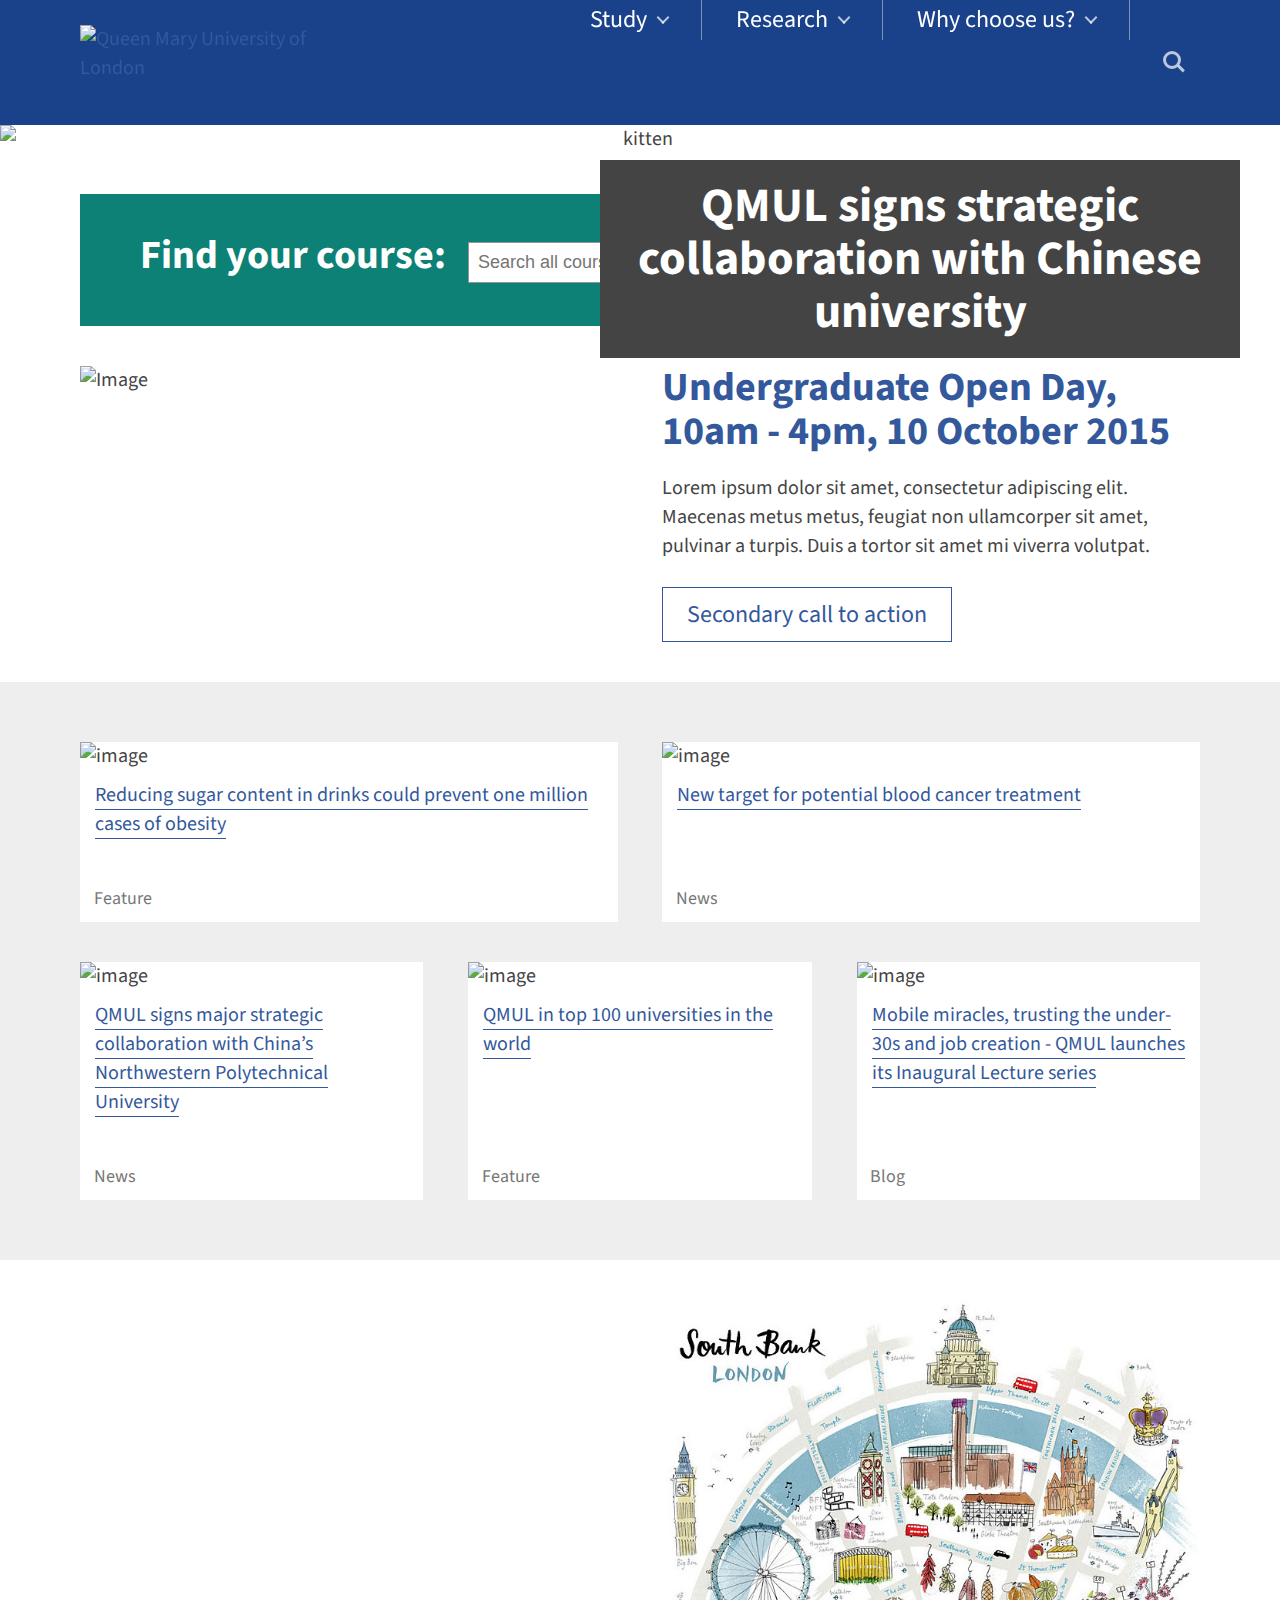
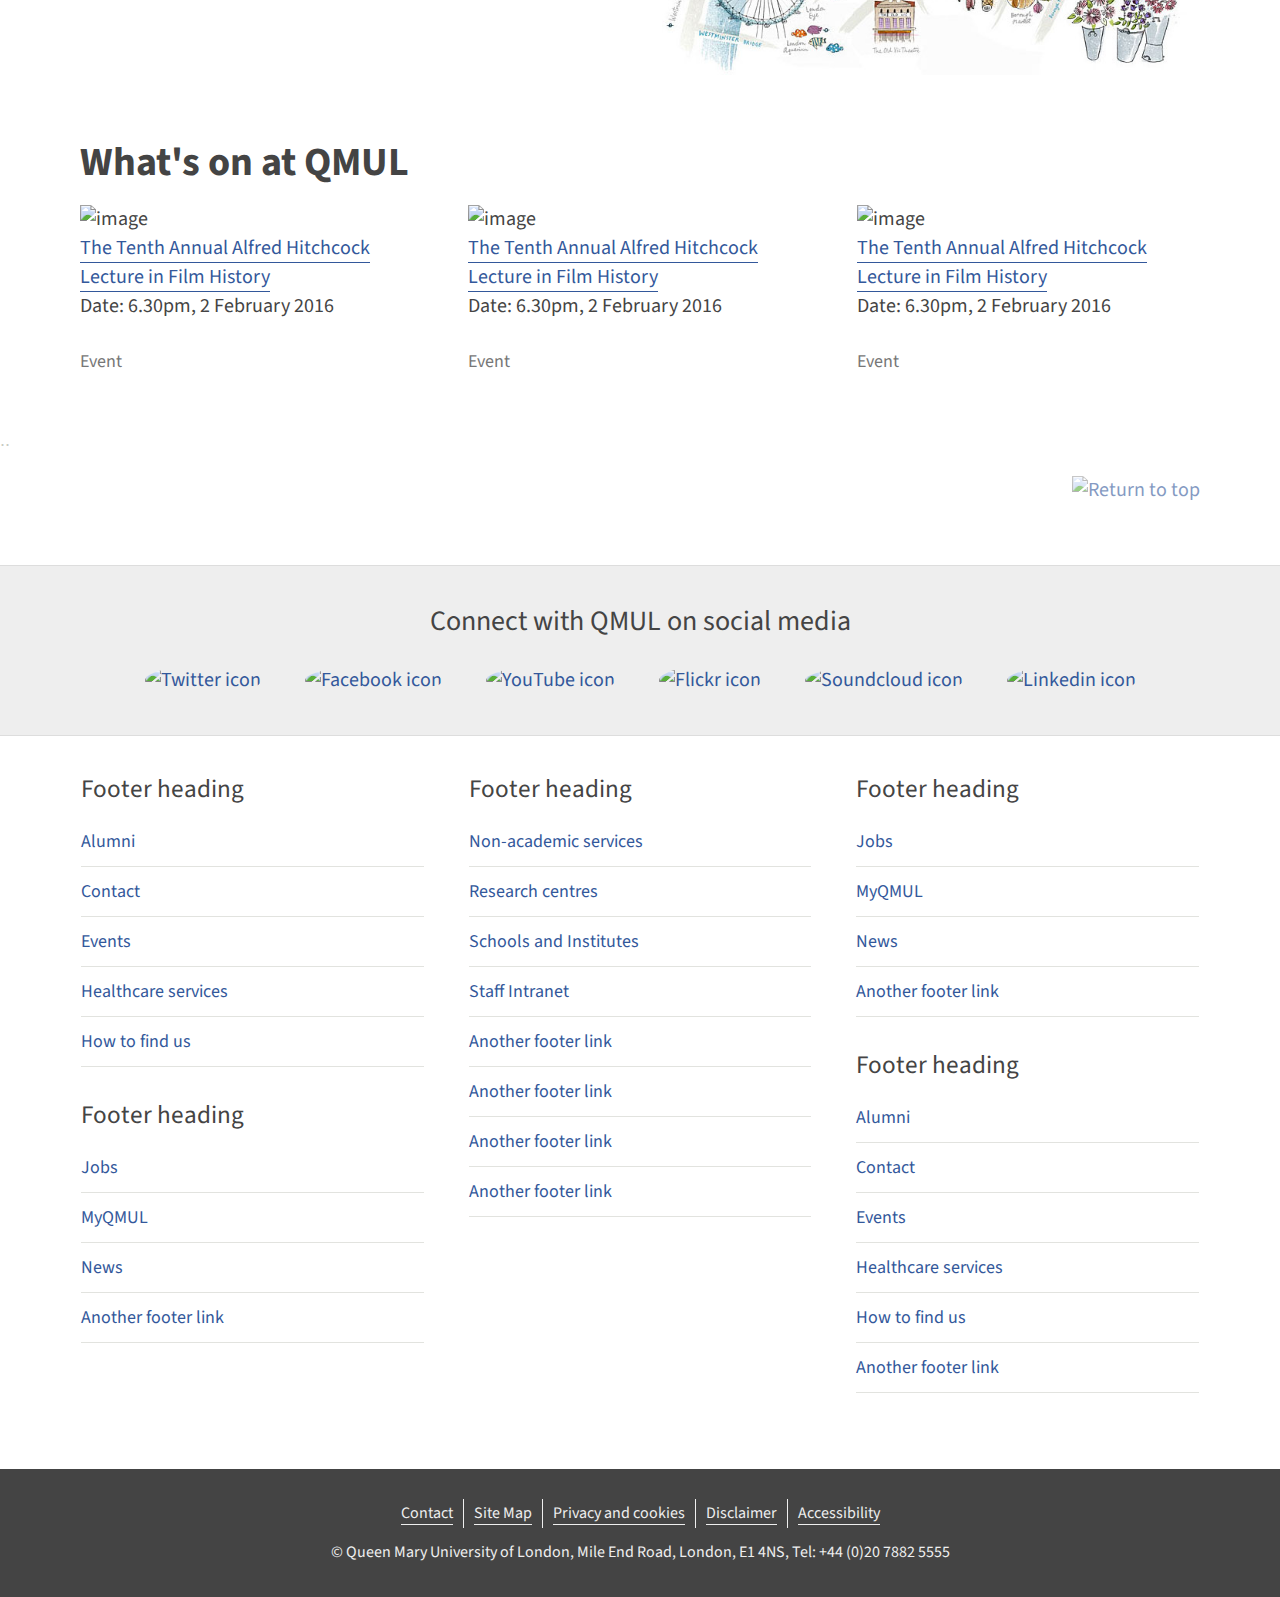
==== commit a318acae: "Homepage tweak" ====
--- a/homepage.html
+++ b/homepage.html
@@ -28,11 +28,10 @@
             <h1><a href="#">QMUL signs strategic collaboration with Chinese university</a></h1>
         </div>
     </section>
-
-	<main class="cd-main-content">
-		<div class="contentElement">
+    
+    <section>
+        <div class="contentElement">
             <div class="content">
-                
                 <div class="row">
                     <div class="twelve column home-course-search highlight">
                         <h2>Find your course:</h2>
@@ -43,7 +42,6 @@
                         </form>
                     </div>
                 </div>
-                
                 <div class="row">
                     <div class="one-half column noPad">
                         <figure class="full-width noMargin">
@@ -56,22 +54,135 @@
                         <p><a href="#" class="button-secondary">Secondary call to action</a></p>
                     </div>
                 </div>
-                
-                <div class="row home-news">
-                    <div class="one-third column noPad">
-                        <h3>News</h3>
+            </div>
+        </div>
+    </section>
+    
+    <section class="band-1">
+        <div class="contentElement">
+            <div class="content">
+                
+                <div class="row equal-height">
+                    <div class="one-half column noPad band-fill">
+                        <img src="images/landing-4.jpg" alt="image" />
+                        <p><a href="#">Reducing sugar content in drinks could prevent one million cases of obesity</a></p>
+                        <a href="#" class="small-text category">Feature</a>
+                    </div>
+                    <div class="one-half column noPad band-fill">
+                        <img src="images/landing-5.jpg" alt="image" />
+                        <p><a href="#">New target for potential blood cancer treatment</a></p>
+                        <a href="#" class="small-text category">News</a>
+                    </div>
+                </div>
+                <div class="row equal-height">
+                    <div class="one-third column noPad band-fill">
                         <img src="images/landing-1.jpg" alt="image" />
                         <p><a href="#">QMUL signs major strategic collaboration with China’s Northwestern Polytechnical University</a></p>
-                    </div>
-                    <div class="one-third column noPad">
-                        <h3>Feature</h3>
+                        <a href="#" class="small-text category">News</a>
+                    </div>
+                    <div class="one-third column noPad band-fill">
                         <img src="images/landing-2.jpg" alt="image" />
                         <p><a href="#">QMUL in top 100 universities in the world</a></p>
-                    </div>
-                    <div class="one-third column noPad">
-                        <h3>Blog</h3>
+                        <a href="#" class="small-text category">Feature</a>
+                    </div>
+                    <div class="one-third column noPad band-fill">
                         <img src="images/landing-3.jpg" alt="image" />
                         <p><a href="#">Mobile miracles, trusting the under-30s and job creation - QMUL launches its Inaugural Lecture series</a></p>
+                        <a href="#" class="small-text category">Blog</a>
+                    </div>
+                </div>
+            </div>
+        </div>
+    </section>
+    
+    <section>
+        <div class="contentElement">
+            <div class="content">
+                <div class="row">
+                    <div class="one-half column noPad">
+                        <div class="contentVideo noFloat">
+                            <div class="video-container">
+                                <iframe width="960" height="540" title="A day in the life of Queen Mary" src="//www.youtube.com/embed/BMjLGLX5FTM?rel=0" allowfullscreen="allowfullscreen">Your browser does not support iframes.</iframe>
+                            </div>
+                        </div>
+                    </div>
+                    <div class="one-half column noPad">
+                        <img src="images/map.jpeg" alt="image" />
+                    </div>
+                </div>
+                <h2>What's on at QMUL</h2>
+                <div class="row">
+                    <div class="one-third column noPad">
+                        <img src="images/landing-1.jpg" alt="image" />
+                        <p><a href="#">The Tenth Annual Alfred Hitchcock Lecture in Film History</a><br />Date: 6.30pm, 2 February 2016</p>
+                        <a href="#" class="small-text category">Event</a>
+                    </div>
+                    <div class="one-third column noPad">
+                        <img src="images/landing-2.jpg" alt="image" />
+                        <p><a href="#">The Tenth Annual Alfred Hitchcock Lecture in Film History</a><br />Date: 6.30pm, 2 February 2016</p>
+                        <a href="#" class="small-text category">Event</a>
+                    </div>
+                    <div class="one-third column noPad">
+                        <img src="images/landing-3.jpg" alt="image" />
+                        <p><a href="#">The Tenth Annual Alfred Hitchcock Lecture in Film History</a><br />Date: 6.30pm, 2 February 2016</p>
+                        <a href="#" class="small-text category">Event</a>
+                    </div>
+                </div>
+                
+                
+                <div class="rtt">
+                    <a class="scroll" href="#top"><img alt="Return to top" src="http://www.qmul.ac.uk/assets2013/images/top.png"></a>
+                </div>
+            </div>
+        </div>
+    </section>
+    
+    
+    
+<!--
+	<main class="cd-main-content">
+		<div class="contentElement">
+            <div class="content">
+                
+                <div class="row">
+                    <div class="twelve column home-course-search highlight">
+                        <h2>Find your course:</h2>
+                        <form method="link" action="http://www.qmul.ac.uk/undergraduate/coursefinder/index.html">
+                            <label for="ugsearch">Search courses:</label>
+                            <input type="text" value="" placeholder="Search all courses" name="s" id="ugsearch" class="course-search" alt="Search all courses">
+                            <input type="submit" value="Search" class="button">
+                        </form>
+                    </div>
+                </div>
+                
+                <div class="row">
+                    <div class="one-half column noPad">
+                        <figure class="full-width noMargin">
+                            <img src="images/primary-cta-1.jpg" alt="Image" class="noMargin" />
+                        </figure>
+                    </div>
+                    <div class="one-half column noPad">
+                        <h2><a href="#">Undergraduate Open Day, 10am - 4pm, 10 October 2015</a></h2>
+                        <p>Lorem ipsum dolor sit amet, consectetur adipiscing elit. Maecenas metus metus, feugiat non ullamcorper sit amet, pulvinar a turpis. Duis a tortor sit amet mi viverra volutpat.</p>
+                        <p><a href="#" class="button-secondary">Secondary call to action</a></p>
+                    </div>
+                </div>
+                
+                <div class="row equal-height">
+                    <div class="one-third column noPad">
+                        <img src="images/landing-1.jpg" alt="image" />
+                        <p><a href="#">QMUL signs major strategic collaboration with China’s Northwestern Polytechnical University</a></p>
+                        <a href="#" class="small-text category">News</a>
+                    </div>
+                    <div class="one-third column noPad">
+                        <img src="images/landing-2.jpg" alt="image" />
+                        <p><a href="#">QMUL in top 100 universities in the world</a></p>
+                        <a href="#" class="small-text category">Feature</a>
+                    </div>
+                    <div class="one-third column noPad">
+                        <img src="images/landing-3.jpg" alt="image" />
+                        <p><a href="#">Mobile miracles, trusting the under-30s and job creation - QMUL launches its Inaugural Lecture series</a></p>
+                        <a href="#" class="small-text category">Blog</a>
                     </div>
                 </div>
                 
@@ -93,7 +204,7 @@
                 </div>
             </div>
         </div>
-	</main>
+	</main>-->
 
 	<div class="cd-overlay"></div>
     
--- a/css/style.css
+++ b/css/style.css
@@ -1249,6 +1249,10 @@
   box-sizing: border-box;
   padding: 1em; }
 
+.equal-height .column {
+  display: flex;
+  flex-direction: column; }
+
 @media (min-width: 750px) {
   .column, .columns {
     margin-left: 4%; }
@@ -1303,6 +1307,10 @@
     width: 48%; } }
 .row {
   margin-bottom: 2em; }
+
+.equal-height {
+  display: flex;
+  flex-wrap: wrap; }
 
 .container:after, .row:after, .u-cf {
   content: "";
@@ -1475,6 +1483,20 @@
 
 .overlay h1 a {
   color: #fff; }
+
+.equal-height .column p {
+  flex: 1 0 auto;
+  padding: 0.5em 0.75em; }
+
+.small-text {
+  font-size: 0.9em; }
+
+.category {
+  border-bottom: 0 none !important;
+  color: #777; }
+
+.equal-height .column .category {
+  padding: 0.5em 0.75em; }
 
 /* ----------------------------------------- */
 /* LINKS */
@@ -2133,6 +2155,16 @@
   padding: 0.25em 0.5em; }
 
 /* ----------------------------------------- */
+/* COLOURED BANDS */
+/* ----------------------------------------- */
+.band-1 {
+  background-color: #eee;
+  padding: 1em 0; }
+
+.band-fill {
+  background-color: #fff; }
+
+/* ----------------------------------------- */
 /* TABS */
 /* ----------------------------------------- */
 ul.tabNavigation {
@@ -2547,6 +2579,8 @@
 
   .home-hero-image {
     margin-top: 125px; }
+    .home-hero-image img {
+      min-width: 100%; }
 
   .contentElement {
     margin: 40px 4em; }
